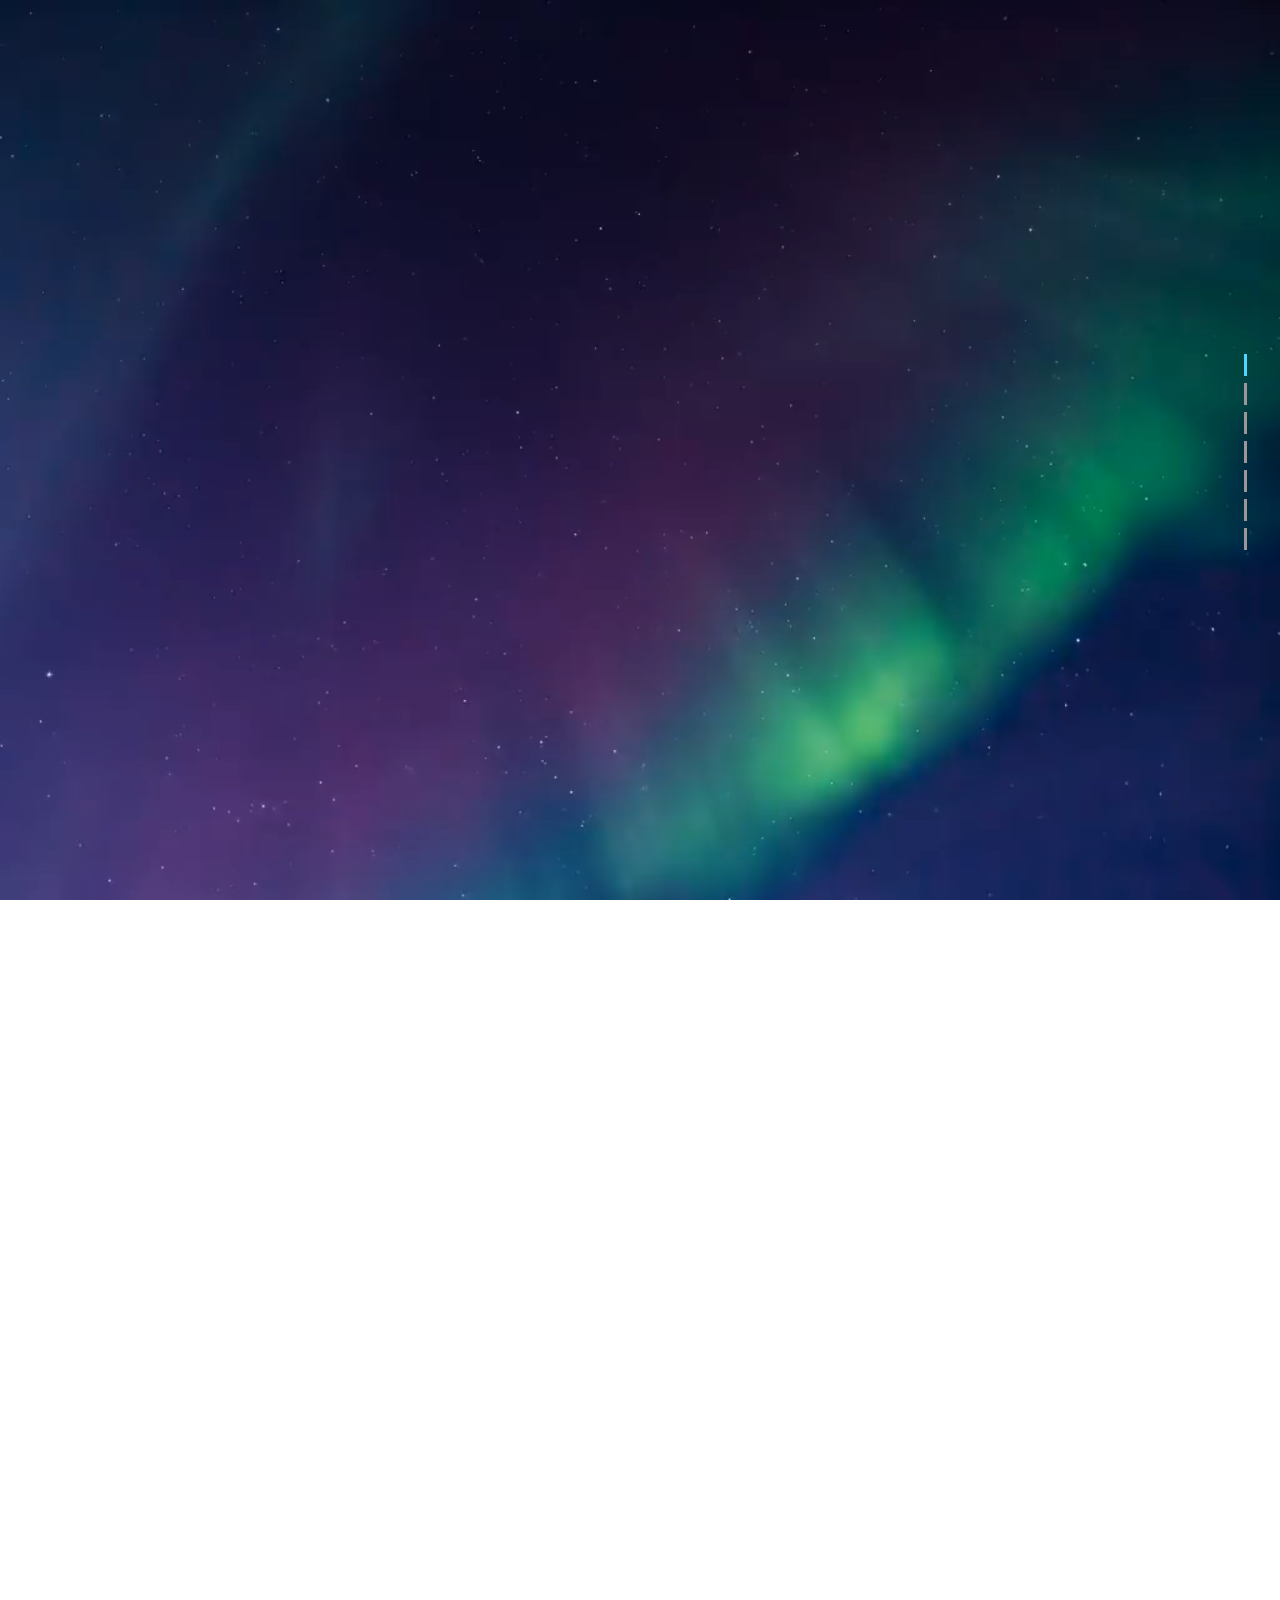
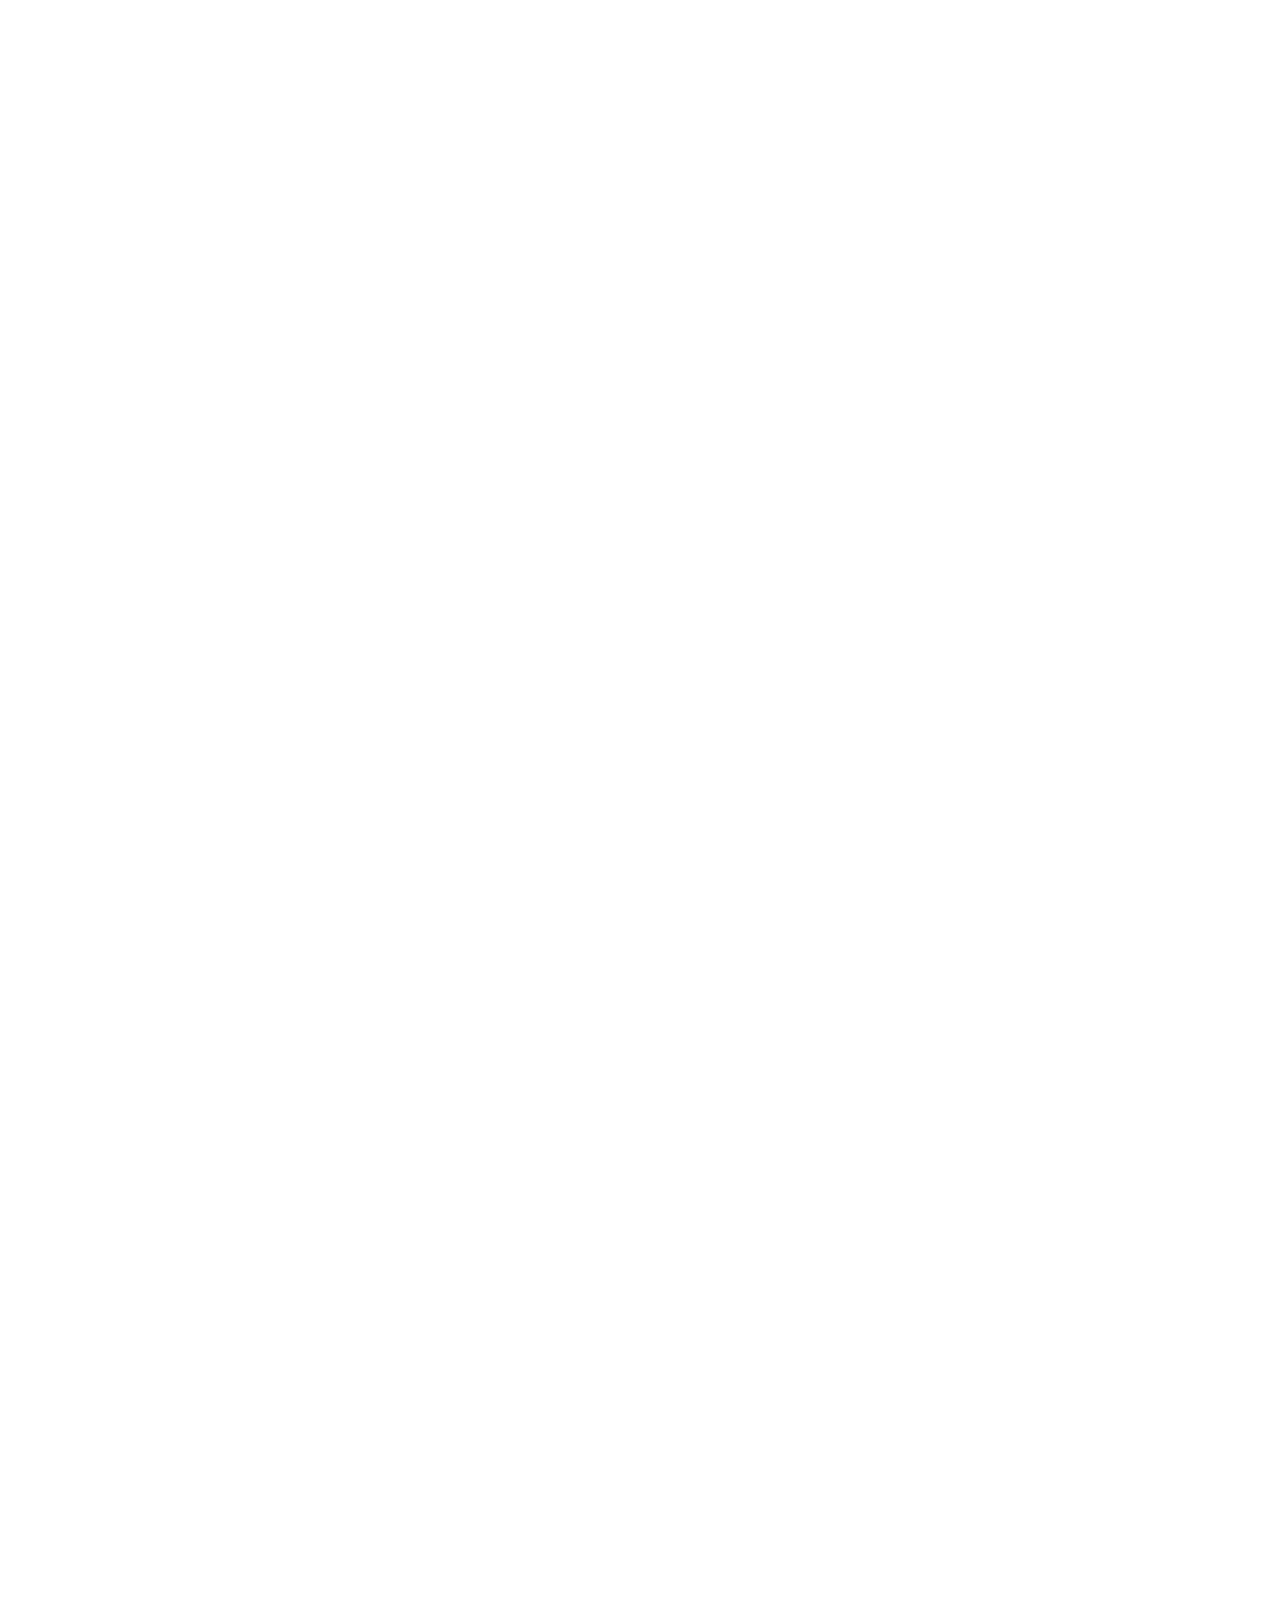
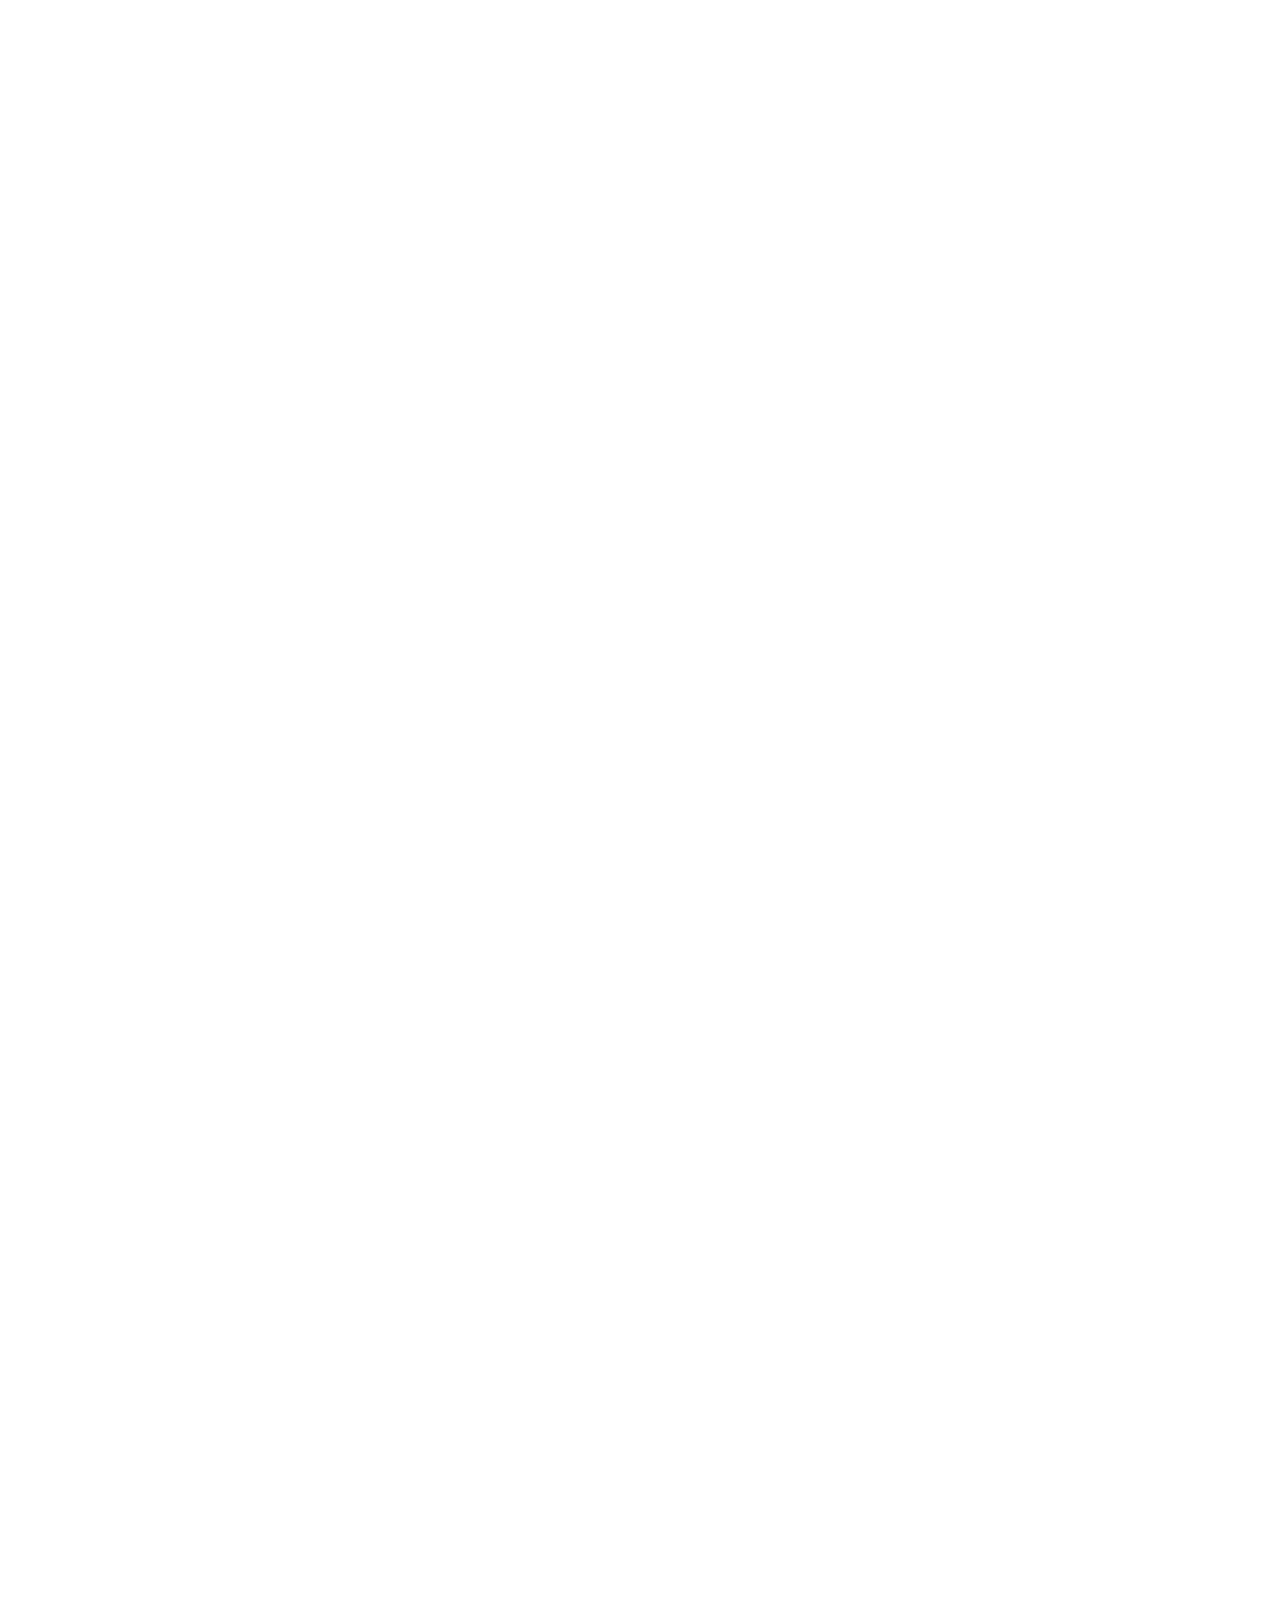
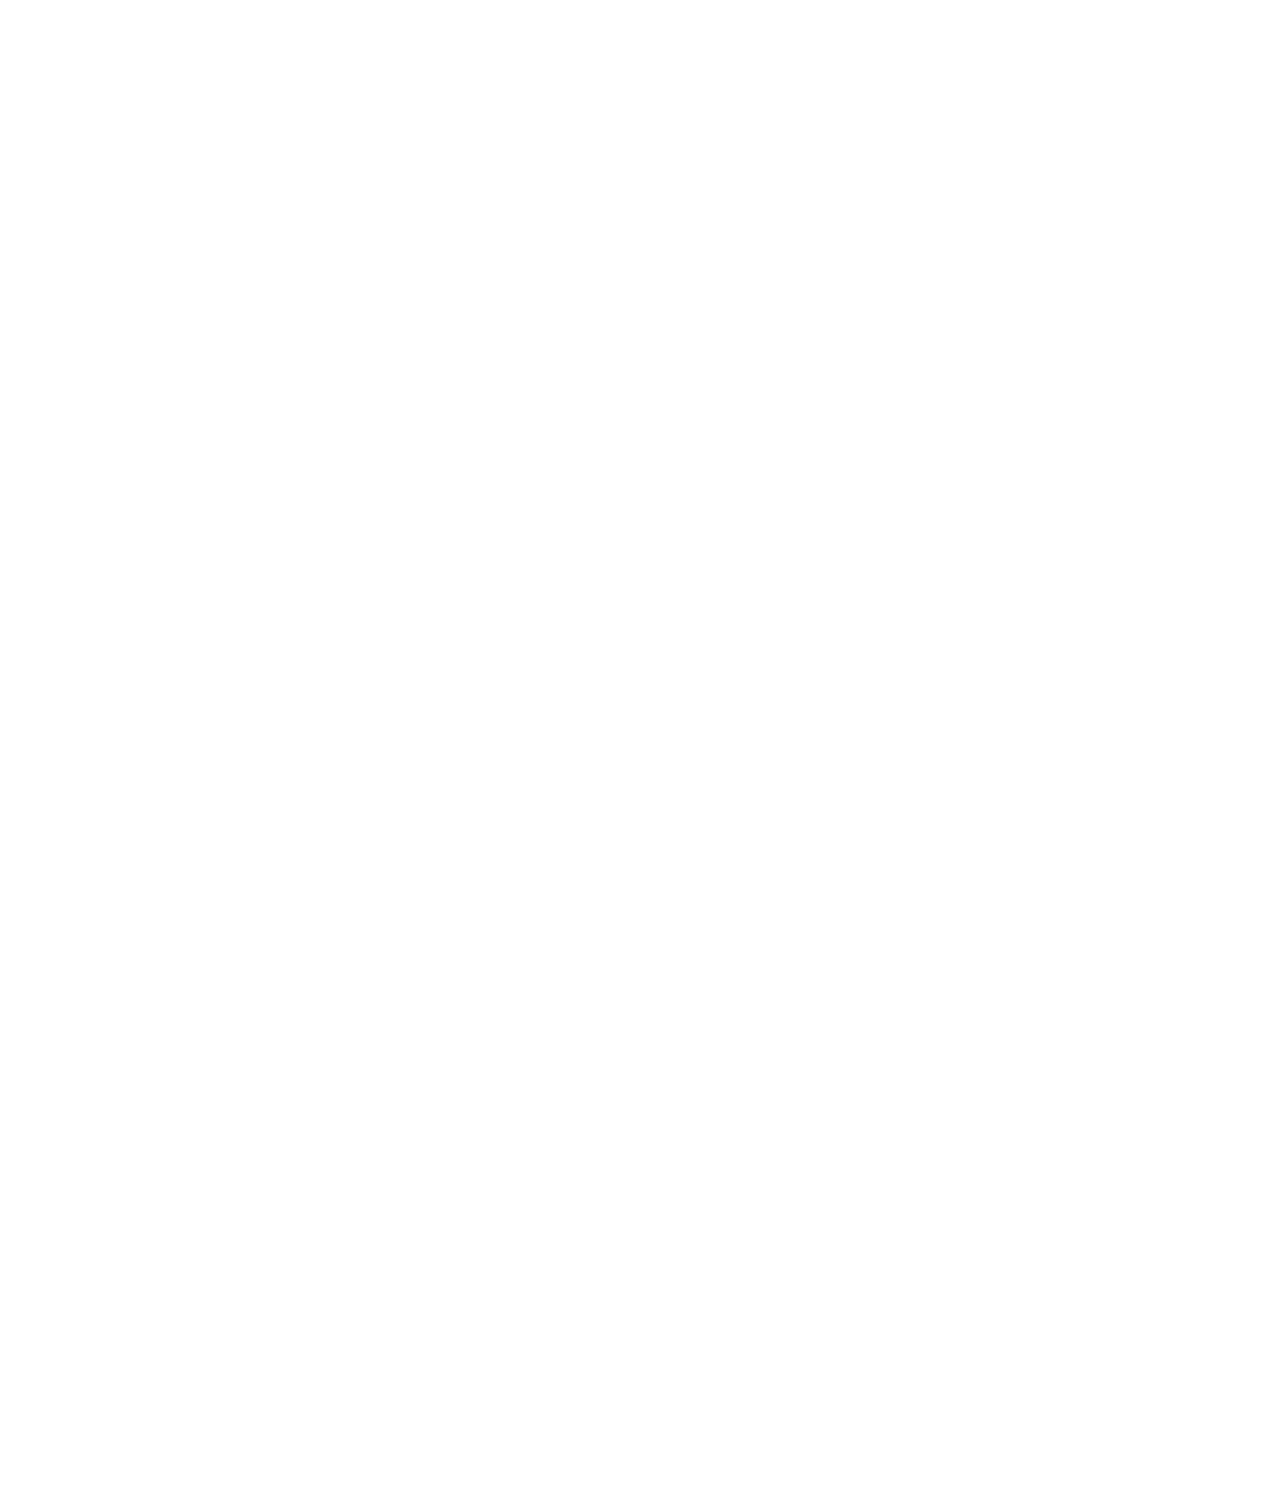
==== index.html @ 4dca937d "Update index.html" ====
<!DOCTYPE html>
<html lang="zh-CN">

<head>
    <meta charset="utf-8">
    <meta name="baidu-site-verification" content="Cx9R8SQyPk" />
    <title>极光私人影院</title>
    <link rel="icon" href="images/favicon.ico" />
    <link rel="stylesheet" href="https://cdn.bootcss.com/bootstrap/3.3.7/css/bootstrap.min.css" integrity="sha384-BVYiiSIFeK1dGmJRAkycuHAHRg32OmUcww7on3RYdg4Va+PmSTsz/K68vbdEjh4u" crossorigin="anonymous">
    <link rel="stylesheet" href="css/jquery.fullPage.css">

    <style>
        /*@font-face {font-family:'myFont'; src: url(font/Fong1.TTF)}  */
        /*#menu { margin: 0; padding: 0; position: fixed; right: 10px; top: 10px; list-style-type: none; z-index: 70;}
#menu li { float: left; margin:  0 10px 0 0; font-size: 14px;}
@media screen and (min-width: 1921px) { 
	#menu li { float: left; margin:  0 10px 0 0; font-size: 2.2em;}
}
#menu a { float: left; padding: 10px 10px;  color: #9C9696; text-decoration: none;}
#menu .active a { color: #fff; }*/
        
        .section {
            text-align: center;
            font-family: "微软雅黑";
            color: #fff;
        }
        /*.section1 { background: url(images/1.jpg);filter:"progid:DXImageTransform.Microsoft.AlphaImageLoader(sizingMethod='scale')";-moz-background-size:100% 100%;background-size:100% 100%; z-index:-1;}*/
        
        .section2 {
            background: url(images/background2.jpg);
            filter: "progid:DXImageTransform.Microsoft.AlphaImageLoader(sizingMethod='scale')";
            -moz-background-size: 100% 100%;
            background-size: 100% 100%;
        }
        
        .section3 {
            background: url(images/background3.jpg);
            filter: "progid:DXImageTransform.Microsoft.AlphaImageLoader(sizingMethod='scale')";
            -moz-background-size: 100% 100%;
            background-size: 100% 100%;
        }
        
        .section4 {
            background: url(images/background4.jpg);
            filter: "progid:DXImageTransform.Microsoft.AlphaImageLoader(sizingMethod='scale')";
            -moz-background-size: 100% 100%;
            background-size: 100% 100%;
        }
        
        .section5 {
            background: url(images/background5.jpg);
            filter: "progid:DXImageTransform.Microsoft.AlphaImageLoader(sizingMethod='scale')";
            -moz-background-size: 100% 100%;
            background-size: 100% 100%;
        }
        
        .section6 {
            background: url(images/background6.jpg);
            filter: "progid:DXImageTransform.Microsoft.AlphaImageLoader(sizingMethod='scale')";
            -moz-background-size: 100% 100%;
            background-size: 100% 100%;
        }
        
        .section7 {
            background: url(images/background7.jpg);
            filter: "progid:DXImageTransform.Microsoft.AlphaImageLoader(sizingMethod='scale')";
            -moz-background-size: 100% 100%;
            background-size: 100% 100%;
            z-index: -2;
        }
        
        .con {
            width: 96%;
            font-size: 14px;
            text-align: left;
            color: #9C9696;
            position: relative;
            top: 5%;
            left: 2%;
        }
        
        * {
            margin: 0px;
            padding: 0px;
        }
        
        video {
            position: fixed;
            right: 0px;
            bottom: 0px;
            min-width: 100%;
            min-height: 100%;
            height: auto;
            width: auto;
            /*加滤镜*/
            /*-webkit-filter: grayscale(100%);*/
            /*filter:grayscale(100%);*/
            z-index: -999;
        }
        
        source {
            min-width: 100%;
            min-height: 100%;
            height: auto;
            width: auto;
        }
        
        .breathe-btn {
            width: 50px;
            height: 50px;
            padding-top: 10px;
            line-height: 15px;
            border: 1px solid #1cfee6;
            border-radius: 100%;
            color: #fff;
            font-size: 10px;
            text-align: center;
            cursor: pointer;
            box-shadow: 0 1px 2px rgba(0, 0, 0, .3);
            overflow: hidden;
            background-image: -webkit-gradient(linear, left top, left bottom, from(#1cfee6), to(#1cfee6));
            -webkit-animation-timing-function: ease-in-out;
            -webkit-animation-name: breathe;
            -webkit-animation-duration: 2700ms;
            -webkit-animation-iteration-count: infinite;
            -webkit-animation-direction: alternate;
        }
        
        @-webkit-keyframes breathe {
            0% {
                opacity: .2;
                box-shadow: 0 1px 2px rgba(255, 255, 255, 0.1);
            }
            100% {
                opacity: 1;
                border: 1px solid rgba(59, 235, 235, 1);
                box-shadow: 0 1px 30px rgba(59, 255, 255, 1);
            }
        }
    </style>
    <link rel="stylesheet" href="css/animate.css">
    <!--<link rel="stylesheet" href="css/Vidage.css" />-->
    <link rel="stylesheet" href="css/carousel.css">
    <link rel="stylesheet" href="css/style.css">

    <script src="js/jquery-1.8.3.min.js"></script>
    <script src="js/jquery.fullPage.min.js"></script>
    <script src="js/carousel.js"></script>
    <script>
        $(function() {
            $('#dowebok').fullpage({
                anchors: ['page1', 'page2', 'page3', 'page4', 'page5', 'page6', 'page7'],
                navigationTooltips: ['首页', '了解极光', '用户体验', '正版版权', '软件研发', '硬件方案', '加入极光'],
                'navigation': true,
                // resize:true,
                // menu: '#menu',
                keyboardScrolling: true,
                afterRender: function() {
                    // $("#loadingDiv").show();
                    // setTimeout('$("#loadingDiv").fadeOut(1000)', 8000);
                    // setTimeout('$("#logoround").fadeIn()', 8000);
                    // setTimeout('$("#summary").fadeIn(1500)', 10000);
                    // setTimeout('$("#BMsummary").fadeIn(1500)', 11000);

                    setTimeout('$("#logoround").fadeIn()', 2000);
                    setTimeout('$("#summary").fadeIn(1500)', 4000);
                    setTimeout('$("#BMsummary").fadeIn(1500)', 4000);
                },
                afterLoad: function(anchorLink, index) {
                    if (index == 1) {
                        $("#menu").show();
                        $("#logoround").fadeIn();
                        setTimeout('$("#summary").fadeIn(1500)', 2000);
                        setTimeout('$("#BMsummary").fadeIn(1500)', 3000);
                    }
                    if (index == 2) {
                        $("#page2logo1").show();
                        $("#page2logo1").addClass('animated fadeInUp');

                        $("#page2text1").show();
                        $("#page2text1").addClass('animated fadeInRight');

                        setTimeout('$("#page2text2").show()', 1000);
                        setTimeout('$("#page2text2").addClass("animated fadeInLeft")', 1000);

                        setTimeout('$("#page2logo2").show()', 1000);
                        setTimeout('$("#page2logo2").addClass("animated fadeInUp")', 1000);
                    }
                    if (index == 3) {
                        show3(1);
                    }
                    if (index == 4) {
                        $("#page4left").show();
                        $("#page4left").addClass('animated fadeInLeft');
                        setTimeout('$("#page4logo").fadeIn(1500);', 1000);
                        setTimeout('$("#page4text").fadeIn(1500);', 1500);
                        setTimeout('$("#page4img").fadeIn(1500);', 2000);
                    }
                    if (index == 5) {
                        $("#page5lefttext").show();
                        $("#page5lefttext").addClass('animated fadeInLeft');
                        $("#page5righttext").show();
                        $("#page5righttext").addClass('animated fadeInRight');
                        setTimeout('$("#page5centertext").fadeIn(1500)', 1000);
                        setTimeout('$("#page5leftimg").show()', 1500);
                        setTimeout('$("#page5leftimg").addClass("animated fadeInLeft")', 1500);
                        setTimeout('$("#page5rightimg").show()', 1500);
                        setTimeout('$("#page5rightimg").addClass("animated fadeInRight")', 1500);
                    }
                    if (index == 6) {
                        $("#left6").show();
                        $("#left6").addClass('animated fadeInLeft');
                        $("#right6").show();
                        $("#right6").addClass('animated fadeInRight');

                    }
                    if (index == 7) {
                        $("#threediv").show();
                    }
                },
                onLeave: function(index, direction) {
                    if (index == '1') {
                        $("#menu").hide();
                        $("#logoround").fadeOut();
                        $("#summary").fadeOut();
                        $("#BMsummary").fadeOut();
                    }
                    if (index == '2') {
                        $("#page2logo1").hide();
                        $("#page2logo2").hide();
                        $("#page2text1").hide();
                        $("#page2text2").hide();
                    }
                    if (index == '3') {
                        $("#imgsm").hide();
                        $("#imgzy").hide();
                        $("#imgff").hide();
                        $("#imglh").hide();
                        $("#light3").hide();
                        $("#tabinfo3").hide();
                    }
                    if (index == '4') {
                        $("#page4left").hide();
                        $("#page4left").addClass('animated fadeInLeft');
                        $("#page4logo").hide();
                        $("#page4text").hide();
                        $("#page4img").hide();
                    }
                    if (index == '5') {
                        $("#page5lefttext").hide();
                        $("#page5righttext").hide();
                        $("#page5centertext").hide();
                        $("#page5leftimg").hide();
                        $("#page5rightimg").hide();
                    }
                    if (index == '6') {
                        $("#left6").hide();
                        $("#right6").hide();
                    }
                    if (index == '7') {
                        $("#threediv").hide();
                    }
                }
            });

            $(window).resize(function() {
                autoScrolling();
            });

            function autoScrolling() {
                var $ww = $(window).width();
                // if($ww < 1024){
                //     $.fn.fullpage.setAutoScrolling(false);
                // } else {
                //     $.fn.fullpage.setAutoScrolling(true);
                // }
                $.fn.fullpage.setAutoScrolling(true);
            }

            autoScrolling();

        });
    </script>
    <script>
        var _hmt = _hmt || [];
        (function() {
            var hm = document.createElement("script");
            hm.src = "https://hm.baidu.com/hm.js?0973ca165877a6265d48c7876013bddd";
            var s = document.getElementsByTagName("script")[0];
            s.parentNode.insertBefore(hm, s);
        })();
    </script>
    <script>
        (function(i, s, o, g, r, a, m) {
            i['GoogleAnalyticsObject'] = r;
            i[r] = i[r] || function() {
                (i[r].q = i[r].q || []).push(arguments)
            }, i[r].l = 1 * new Date();
            a = s.createElement(o),
                m = s.getElementsByTagName(o)[0];
            a.async = 1;
            a.src = g;
            m.parentNode.insertBefore(a, m)
        })(window, document, 'script', 'https://www.google-analytics.com/analytics.js', 'ga');

        ga('create', 'UA-96624934-1', 'auto');
        ga('send', 'pageview');
        ga('set', 'userId', {
            {
                USER_ID
            }
        });
    </script>
    <script>
        var _hmt = _hmt || [];
        (function() {
            var hm = document.createElement("script");
            hm.src = "https://hm.baidu.com/hm.js?a11905ad4ba3c082a84be14fbad328a9";
            var s = document.getElementsByTagName("script")[0];
            s.parentNode.insertBefore(hm, s);
        })();
    </script>
</head>

<body>
    <!--<div class="Vidage">
            <div class="Vidage__image"></div>
            <video id="VidageVideo" class="Vidage__video" preload="metadata" loop autoplay muted>
            <source src="videos/2.webm" type="video/webm">
            <source src="videos/2.mp4" type="video/mp4">
            </video>
			<div class="Vidage__backdrop"></div>
        </div>-->
    <video autoplay="autoplay" loop="loop">
		<source src="videos/2.webm" type="video/webm">  
    <source  src="videos/2.mp4" type="video/mp4" >;  
</video>

    <div id="loadingDiv" style="width: 100%;height: 100%;position: absolute;z-index: 500;background-color: black;" hidden="true">
        <div class="load"><img alt="" src="images/1.gif"></div>
    </div>


    <div id="threediv" class="row p7-w9" align="center" hidden="true">
        <div class="col-md-5">
            <div class="p7-w2" id="click1">
                <div class="correct1">
                    <div class="p7-w3" id="back1" hidden="true"></div>
                    <div id="roundshow1" class="p7-w4">
                        <div class="p7-fn1"><img alt="" src="images/team1.png" style="width:40%; "></div>
                        <div class="p7-fn2 font3">加入极光团队</div>
                        <div style="height: 320px;width: 100%;">
                            <div class="p7-w5 font2">如果你也志愿投身改善中国电影市场的浪潮，如果你也“身负绝技”为一个极速蹿升的品牌添砖加瓦，那么你就是我们在静静等待的下一个Mr./Ms. Right!</div>
                            <div class="p7-w6 font2">了解详情</div>
                        </div>
                    </div>
                </div>
                <div class="opposite">
                    <div id="roundback1" class="p7-w7">
                        <div class="p7-fn1"><img alt="" src="images/team1.png" style="width:40%; "></div>
                        <div class="p7-fn2 font3">加入极光团队</div>
                        <div class="p7-w8">
                            <div class="font2" style="width: 50%;line-height: 50px;">请把你的简历和想对极光说的话发送至</div>
                            <div class="font2">hr@jiguangcinema.com</div>
                        </div>
                    </div>
                </div>
            </div>
        </div>
        <div class="col-md-5">
            <div class="p7-w2" id="click2">
                <div class="correct1">
                    <div id="back2" class="p7-w3" hidden="true"></div>
                    <div id="roundshow2" class="p7-w4">
                        <div class="p7-fn1"><img alt="" src="images/team2.png" style="width:40%; "></div>
                        <div class="p7-fn2 font3">加盟极光</div>
                        <div style="height: 320px;">
                            <div class="p7-w5 font2">他有个梦想能开家电影院？他有个梦想能赚大钱？他有个梦想能成为一个行业的改革派？！他们都选择加盟极光来完成梦想，你呢？</div>
                            <div class="p7-w6 font2">了解详情</div>
                        </div>
                    </div>
                </div>
                <div class="opposite">
                    <div id="roundback2" class="p7-w7">
                        <div class="p7-fn1"><img alt="" src="images/team2.png" style="width:40%; "></div>
                        <div class="p7-fn2 font3">加盟极光</div>
                        <div class="p7-w8">
                            <img alt="" src="images/MK2.png" width="169px" height="169px">
                            <div class="font2">已有256人关注极光加盟</div>
                        </div>
                    </div>
                </div>
            </div>
        </div>
        <!--<div class="col-xs-4">
            <div class="p7-w2" id="click3">
                <div class="correct1">
                    <div id="back3" class="p7-w3" hidden="true"></div>
                    <div id="roundshow3" class="p7-w4">
                        <div class="p7-fn1"><img alt="" src="images/team3.png" style="width:40%; "></div>
                        <div class="p7-fn2 font3">众筹开店</div>
                        <div style="height: 320px;">
                            <div class="p7-w5 font2">众人拾柴火焰高，一个好汉三个帮。因为你的投入，极光又将在一个新的城市绽放光芒！猜猜看，你会是第几个加入极光众筹计划的领路人？</div>
                            <div class="p7-w6 font2">了解详情</div>
                        </div>
                    </div>
                </div>
                <div class="opposite">
                    <div id="roundback3" class="p7-w7">
                        <div class="p7-fn1"><img alt="" src="images/team3.png" style="width:40%; "></div>
                        <div class="p7-fn2 font3">众筹开店</div>
                        <div class="p7-w8">
                            <img alt="" src="images/code.jpg">
                            <div class="font2" style="margin-top: 50px;">已有256人加入众筹计划</div>
                        </div>
                    </div>
                </div>
            </div>
        </div>-->

    </div>





    <!--<ul id="menu">
	<li data-menuanchor="page1" class="active"><a href="#page1">首页</a></li>
	<li data-menuanchor="page2"><a href="#page2">了解极光</a></li>
	<li data-menuanchor="page3"><a href="#page3">用户体验</a></li>
	<li data-menuanchor="page4"><a href="#page4">正版版权</a></li>
	<li data-menuanchor="page5"><a href="#page5">软件研发</a></li>
	<li data-menuanchor="page6"><a href="#page6">硬件方案</a></li>
	<li data-menuanchor="page7"><a href="#page7">加入极光</a></li>
</ul>-->

    <div id="dowebok">

        <div class="section section1">

            <div class="w1">
                <img id="summary" class="img-with1 dp" src="images/p1-1.png">
            </div>
            <div class="p1-w1" id="logoround">
                <div class="correct">
                    <img class="test2" id="logo" src="images/P1logo.png">
                </div>
                <div class="opposite">
                    <img class="test" id="bestmovie" src="images/bestmovie.png">
                </div>
            </div>
            <div class="w2" align="left" id="BMsummary" style="display: none;">
                <img src="images/2.gif"> <span class="sp1">东方明珠集团百视通数字电影有限公司</span>
                <img src="images/2.gif"> <span class="sp1">上海莹案信息科技有限公司</span> 
            </div>

        </div>

        <div class="section section2">
            <h1 class="tm font1 w3">了解极光</h1>
            <div class="row w4">
                <div class="col-xs-3" id="page2logo1" hidden="true">
                <!--<div><img alt="" src="images/dfmzlog2.png"></div>-->
                <!--<div class="mp"><img alt="" src="images/smg2.png"></div>-->
                </div>
                <div class="col-xs-9 p2-l" align="left" id="page2text1" hidden="true">
                    <div class="font3 w6"></div>
                    <p class="font2"></p>
                    <p class="font2">以强大的媒体业务为根基，以互联网电视业务为切入点，全力构筑“内容、平台与渠道、服务”在内的媒体生态系统、商业模式和体质架构，实现受众向用户的转变及流量变现，打造最具市场价值和传播力、公信力、影响力的新型互联网媒体集团 。</p>
                </div>
            </div>
            <div class="row w5">
                <div class="col-xs-9 p2-r" align="left" id="page2text2" hidden="true">
                    <!--<div class="font3 w6">极光私人影院</div>-->
                    <!--<p class="font2">百视通数字电影院线有限公司是东方明珠新媒体股份有限公司下属全资子公司，SMG成员机构。百视通数字电影院线被广电总局授予《电影发行许可证（专）》，为现在国内唯一符合点播影院规范的发行方。</p>
                    <p class="font2">2016年正式创建极光品牌，由一支互联网思维的年轻团队自主独立运营，以百视通新媒体股份有限公司的海量版权库以及国家数字电影节目中心的节目片库作为内容支撑，以互联网思维的品牌模式，完善健全的营销与运营体系服务于极光的所有合作方，致力于打造一支“统一品牌、统一管理、统一经营”的现代化管理模式的数字电影院线。</p>-->
                    
                    <div class="font3 w6">极光点播影院</div>
                    <p class="font2">上海萤案信息科技有限公司拥有一支互联网思维的年轻团队，自主独立运营极光点播影院品牌，以互联网思维的品牌模式，完善健全的营销与运营体系服务于极光的所有合作方，致力于打造一支“统一品牌、统一管理、统一经营”的现代化管理模式的数字电影院线。</p>
                    <!--<p class="font2"></p>-->
                </div>
                <div class="col-xs-3" id="page2logo2" hidden="true">
                    <div><img alt="" src="images/best2.png" style="width: 100%;"></div>
                    <div class="mp"><img alt="" src="images/P2logo.png"></div>
                </div>

                <!--<div class="col-xs-3" id="page2logo1" hidden="true">
                    <div class="mp"><img alt="" src="images/jiguang2.png"></div>
                </div>
                <div class="col-xs-9 p2-l" align="left" id="page2text1" hidden="true">
                    <div class="font3 w6">极光私人影院</div>
                    <p class="font2">极光私人影院率属于上海萤案信息科技有限公司，我们的两位创始人作为复旦校友， 一位80后资深产品经理人、一位90后互联网创业者，因为热爱电影，且看好中国电影产业的未来发展而共同创业， 他们自2011年以来就在点播系统、播放设备、观影工程条件、用户体验等多方位探索电影视听娱乐新体验， 可以说目前全国40%私人影院播放系统都出自或模仿自他们之手，通过不断的体系完善和对市场的深入了解， 终于在2016打造出了极光私人影院这一全国性品牌，并立即获得了上海文广集团旗下的百视通鼎力支持，成为我们的长期战略合作伙伴。
                    </p>
                    <p class="font2">上海萤案信息科技有限公司于2016年正式创建极光品牌，由一支互联网思维的年轻团队自主独立运营，以互联网思维的品牌模式，完善健全的营销与运营体系服务于极光的所有合作方，致力于打造一支“统一品牌、统一管理、统一经营”的现代化管理模式的数字电影院线。 </p>
                </div>-->
            </div>
            <div class="down">
                <img src="images/down-arrow.png" alt="" onclick="$.fn.fullpage.moveSectionDown();">
            </div>
        </div>

        <div class="section section3">
            <div class="p3-con-w">


                <div class="p3-w1" onmousemove="show3(1)" onmouseout="hide3(1)">
                    <span class="p3-fn1 font1" id="tab3">用户真实好评</span>
                    <img class="p3-img-w3" id="light3" alt="" src="images/light.png" hidden="true">
                </div>





                <div class="p3-w2" onmousemove="show3(2)" onmouseout="hide3(2)">
                    <span class="p3-fn1 font1" id="tab2">店内视觉效果</span>
                    <img class="p3-img-w2" id="light2" alt="" src="images/light.png" hidden="true">
                </div>


                <div class="p3-w3">
                    <span class="p3-fn1 font1" id="tab1" onmousemove="show3(3)" onmouseout="hide3(3)">极光独家体验</span>
                    <img class="p3-img-w1" id="light1" alt="" src="images/light.png">
                </div>






            </div>
            <div class="p3-w4" id="allinfo">
                <div class="p3-p20" id="tabinfo1">
                    <div class="p3-w5"><img id="imgsm" style="display: none;" src="images/sm.png"></div>
                    <div class="p3-w5"><img id="imgzy" style="display: none;" src="images/zy.png"></div>
                    <div class="p3-w5"><img id="imgff" style="display: none;" src="images/ff.png"></div>
                    <div class="p3-w5"><img id="imglh" style="display: none;" src="images/lh.png"></div>
                </div>
                <div id="tabinfo2" align="center" hidden="true">
                    <div class="pictureSlider poster-main" data-setting='{"width":1000,"height":400,"posterWidth":600,"posterHeight":400,"scale":0.8,"autoPlay":false,"delay":2000,"speed":500}'>
                        <div class="poster-btn poster-prev-btn"></div>
                        <ul class="poster-list">
                            <li class="poster-item" style="list-style: none;">
                                <a href="#"><img src="images/room1.png" width="100%" height="100%"></a>
                            </li>
                            <li class="poster-item" style="list-style: none;">
                                <a href="#"><img src="images/room2.png" width="100%" height="100%"></a>
                            </li>
                            <li class="poster-item" style="list-style: none;">
                                <a href="#"><img src="images/room3.png" width="100%" height="100%"></a>
                            </li>
                            <li class="poster-item" style="list-style: none;">
                                <a href="#"><img src="images/room4.png" width="100%" height="100%"></a>
                            </li>
                            <li class="poster-item" style="list-style: none;">
                                <a href="#"><img src="images/room5.png" width="100%" height="100%"></a>
                            </li>
                        </ul>
                        <div class="poster-btn poster-next-btn"></div>
                    </div>
                </div>
                <div class="p3-w6" id="tabinfo3" hidden="true">
                    <div class="p3-w7" id="tabinfo3text" align="left" hidden="true">
                        <div class="p3-fn2 font3">唯有用心，才能动心。</div>
                        <div class="p3-fn3 font2">极光自开业至今保持全门店大众点评五星级好评，用户的真实反馈是对极光用户体验的最直接证明。 极光帮助你更快、更好地找到用户，理解用户。并通过匠心独运的运营与VI设计打造点播院线最体贴的体验与最复古摩登的视觉效果。从此，我们让用户知道，观影不再只有冰冷的放映机和荧幕，还有极光用设计，用服务体贴你更多元的需求。
                        </div>
                    </div>
                    <div class="p3-w8" id="tabinfo3img" align="left" hidden="true">
                        <div class="p3-img-w4"><img alt="" src="images/screen.png"></div>
                    </div>
                </div>
            </div>
            <div class="down">
                <img src="images/down-arrow.png" alt="" onclick="$.fn.fullpage.moveSectionDown();">
            </div>
        </div>

        <div class="section section4">
            <div class="p4-w1 font5 tm">
                <h1 style="letter-spacing: 10px;">资质<span style="font-size:0.5em;">与</span>版权</h1>
            </div>
            <div class="p4-w2" id="page4left" hidden="true" style="background:url(images/p4-bg.png);">
                <div class="p4-rw1">
                    <img alt="" src="images/left1.jpg">
                </div>
                <div class="p4-rw2">
                    <img alt="" src="images/left2.jpg">
                </div>
                <div class="p4-rw2">
                    <img alt="" src="images/left3.jpg">
                </div>
                <div class="p4-rw2">
                    <img alt="" src="images/left4.jpg">
                </div>
            </div>
            <div class="p4-w3" id="page4logo" hidden="true">
                <img alt="" src="images/dfmz.png">
            </div>
            <div class="p4-w4 font2" id="page4text" hidden="true">
                <p style="text-align: left;">依靠母公司东方明珠的完整内容产业链的布局，极光私人影院除了海量电影片源，还将提供最新影视剧，演唱会直播，体育赛事直播等一系列内容资源，每年集团的内容采购量及版权储备量都远超所有互联网视频网站。</p>
                <p style="text-align: left;">更为重要的是，百视通数字电影院线拥有广电总局授予的《电影发行许可证（专）》，与互联网视频网站仅拥有线上版权不同，是线下点播影院唯一合法合规的版权来源。</p>
                <p style="text-align: left;">2018年，百视通现有的第八天2K数字影片业务将试点推广至极光私人影院，开启私人影院可以播放院线同步片的新时代。</p>
            </div>
            <div class="p4-w5" id="page4img" hidden="true">
                <img src="images/p4-cn.png" alt="">
            </div>
            <div class="down">
                <img src="images/down-arrow.png" alt="" onclick="$.fn.fullpage.moveSectionDown();">
            </div>
        </div>

        <div class="section section5">
            <div class="font1 p5-w1" id="page5lefttext" hidden="true">人性化选片软件</div>
            <div class="font1 tm p5-w2" id="page5righttext" hidden="true" onclick="changePic(1)" style="cursor: pointer;">专业后端ERP系统</div>
            <div class="p5-w3" id="page5centertext" hidden="true">
                <p id="ren1" class="p5-fn1 font2">无论是通过首页展示、分类标签还是片名搜索，极光的用户界面都可以用人性化的方式了解用户所想，把最值得看的内容无障碍得自动呈现在用户面前。无论你需要回顾热门佳片，还是希望打捞独属于自己审美趣味的沧海遗珠，极光选片系统都能满足你的需求。</p>
                <p id="ren2" class="p5-fn1 font2">同时，餐饮点单以及呼叫服务这些高频用户需求也可以在选片系统上得到满足，避免多硬件操作影响用户体验，一站式解决用户的所有需求。</p>
                <p id="erp1" class="p5-fn1 font2" hidden="true">极光独家打造点播院线第一款专业ERP系统，集预约管理，影厅管理，移动支付，会员卡系统，影片库管理，耗材采购，人员排班，所有运营环境都可依靠极光ERP专业高效得完成。</p>
                <p id="erp2" class="p5-fn1 font2" hidden="true">更重要的是极光ERP可以帮助更好记录每个用户的观影行为，无论你是需要回溯观影历史，还是希望找到更能吸引用户前来消费的营运方案，极光ERP管理系统比用户更懂自己。</p>
            </div>
            <div class="p5-w4">
                <div class="p5-w5" id="page5leftimg" hidden="true"><img src="images/ipad2.png" alt=""></div>
                <div class="p5-w6" id="page5rightimg" hidden="true" onclick="changePic(1)" style="cursor: pointer;"><img src="images/notebook1.png" alt=""></div>
            </div>
            <div class="down">
                <img src="images/down-arrow.png" alt="" onclick="$.fn.fullpage.moveSectionDown();">
            </div>
        </div>

        <div class="section section6">
            <div class="p6-w1 font1" id="left6" hidden="true">系统整体</div>
            <div class="p6-w2 font4" id="right6" hidden="true">解决方案</div>
            <div class="p6-img-1"><img src="images/p6-1.png" alt=""></div>
            <!--<img class="p6-w3" id="ljxq1" alt="" src="images/ljxq.png" onmousemove="showXQ(1)">-->
            <div class="breathe-btn p6-w3">了解<br />详情</div>
            <div class="p6-w4" id="xq1" hidden="true">
                <div class="p6-w5 font3">HDM系列电影放映机</div>
                <div class="p6-w6 "><img src="images/tanchu1.png"></div>
                <p class="con">• 市场在售产品中唯一符合广电总 局点播影院加解密技术标准</p>
                <p class="con">• 不基于安卓系统，封闭架构后续可支持同步片放映</p>
                <p class="con">• 纯数字高质量音视频输出支持数字直播内容</p>
            </div>
            <div class="p6-w7 breathe-btn">了解<br />详情</div>
            <!--<img class="p6-w7" id="ljxq2" alt="" src="images/ljxq.png"  onmousemove="showXQ(2)">-->
            <div class="p6-w8" id="xq2" hidden="true">
                <div class="p6-w5 font3">百事通A105系列就地电影管理服务器</div>
                <div class="p6-w9"><img src="images/tanchu.png"></div>
                <p class="con">• 40T超大容量储存空间</p>
                <p class="con">• 24*365无间断安全运行</p>
                <p class="con">• 最多支持40间观影厅同时播放</p>
                <p class="con">• 配置热拔插冗余电源及风扇</p>
                <p class="con">• 集成四端口前兆以太网卡</p>
            </div>
            <div class="down1">
                <img src="images/down-arrow1.png" alt="" onclick="$.fn.fullpage.moveSectionDown();">
            </div>
        </div>

        <div class="section section7">
            <h1 class="p7-w1 font1">加入极光</h1>
            <div style="position: absolute;right: 5%; bottom:15%;font-size: 20px;">合作热线： 400-677-7267</div>
            <hr class="p7-lan" />
            <div class="p7-lan2 font2" align="left">合作伙伴
                <img alt="" src="images/BestMovie1.png" style="height: 50%;margin-left: 1%;">
                <img alt="" src="images/bottomlogo1.png" style="height: 50%;margin-left: 1%;">
                <img alt="" src="images/bottomlogo2.png" style="height: 50%;margin-left: 1%;">
                <img alt="" src="images/bottomlogo3.png" style="height: 50%;margin-left: 1%;">
                <img alt="" src="images/bottomlogo4.png" style="height: 50%;margin-left: 1%;">
                <img alt="" src="images/bottomlogo5.png" style="height: 50%;margin-left: 1%;">
                <img alt="" src="images/bottomlogo6.png" style="height: 50%;margin-left: 1%;">
                <div class="p7-beian">沪ICP备17010355号-1</div>
                <div style="position: absolute;right: 7%;bottom: 220%;">上海总部</div>
                <div style="position: absolute;right: 4%;bottom: 169%;">电话：021-60523700</div>
                <div style="position: absolute;right: 0%;bottom: 125%;">地址:上海市徐汇区天钥桥路580号星游城6楼 </div>
            </div>
            <div style="position: absolute;right: 1%; bottom:2%;">
                <img src="images/up.png" alt="" onclick="$.fn.fullpage.moveTo(1);">
            </div>
        </div>
    </div>


    <script>
        $(document).ready(function() {
            Carousel.init($(".pictureSlider"));
        });


        function changePic(num) {
            if (num == 1) {
                $("#page5leftimg").addClass('animated fadeOutLeft');
                $("#page5rightimg").addClass('animated fadeOutRight');
                $("#page5lefttext").addClass('animated fadeOutLeft');
                $("#page5righttext").addClass('animated fadeOutRight');
                $("#page5rightimg").attr("onclick", "");
                $("#page5righttext").attr("onclick", "");

                setTimeout('$("#page5leftimg").removeClass()', 2000);
                setTimeout('$("#page5rightimg").removeClass()', 2000);
                setTimeout('$("#page5lefttext").removeClass()', 2000);
                setTimeout('$("#page5righttext").removeClass()', 2000);

                setTimeout('$("#page5leftimg").hide()', 2000);
                setTimeout('$("#page5rightimg").hide()', 2000);
                setTimeout('$("#page5lefttext").hide()', 2000);
                setTimeout('$("#page5righttext").hide()', 2000);

                setTimeout('$("#page5leftimg").addClass("p5-w5")', 2000);
                setTimeout('$("#page5leftimg").css("z-index","1")', 2000);

                setTimeout('$("#page5rightimg").addClass("p5-w6")', 2000);
                setTimeout('$("#page5rightimg").css("z-index","2")', 2000);

                setTimeout('$("#page5lefttext").addClass("font1 tm p5-w1")', 2000);
                setTimeout('$("#page5lefttext").css("z-index","1")', 2000);

                setTimeout('$("#page5righttext").addClass("font1 p5-w2")', 2000);
                setTimeout('$("#page5righttext").css("z-index","2")', 2000);


                setTimeout('$("#page5leftimg").addClass("animated fadeInLeft")', 2000);
                setTimeout('$("#page5rightimg").addClass("animated fadeInRight")', 2000);
                setTimeout('$("#page5lefttext").addClass("animated fadeInLeft")', 2000);
                setTimeout('$("#page5righttext").addClass("animated fadeInRight")', 2000);

                setTimeout('$("#page5leftimg").show()', 2000);
                setTimeout('$("#page5rightimg").show()', 2000);
                setTimeout('$("#page5lefttext").show()', 2000);
                setTimeout('$("#page5righttext").show()', 2000);

                $("#page5leftimg").attr("onclick", "changePic(2)");
                $("#page5rightimg").css("cursor", "");
                $("#page5leftimg").css("cursor", "pointer");
                $("#page5righttext").attr("onclick", "changePic(2)");
                $("#page5lefttext").css("cursor", "");
                $("#page5righttext").css("cursor", "pointer");
                $("#ren1").hide();
                $("#ren2").hide();
                $("#erp1").show();
                $("#erp2").show();
            } else {

                $("#page5leftimg").addClass('animated fadeOutLeft');
                $("#page5rightimg").addClass('animated fadeOutRight');
                $("#page5lefttext").addClass('animated fadeOutLeft');
                $("#page5righttext").addClass('animated fadeOutRight');

                $("#page5leftimg").attr("onclick", "");
                $("#page5lefttext").attr("onclick", "");

                setTimeout('$("#page5leftimg").removeClass()', 2000);
                setTimeout('$("#page5rightimg").removeClass()', 2000);
                setTimeout('$("#page5lefttext").removeClass()', 2000);
                setTimeout('$("#page5righttext").removeClass()', 2000);

                setTimeout('$("#page5leftimg").hide()', 2000);
                setTimeout('$("#page5rightimg").hide()', 2000);
                setTimeout('$("#page5lefttext").hide()', 2000);
                setTimeout('$("#page5righttext").hide()', 2000);

                setTimeout('$("#page5leftimg").addClass("p5-w5")', 2000);
                setTimeout('$("#page5leftimg").css("z-index","2")', 2000);
                setTimeout('$("#page5rightimg").addClass("p5-w6")', 2000);
                setTimeout('$("#page5rightimg").css("z-index","1")', 2000);
                setTimeout('$("#page5lefttext").addClass("font1 p5-w1")', 2000);
                setTimeout('$("#page5lefttext").css("z-index","2")', 2000);
                setTimeout('$("#page5righttext").addClass("font1 tm p5-w2")', 2000);
                setTimeout('$("#page5righttext").css("z-index","1")', 2000);

                setTimeout('$("#page5leftimg").addClass("animated fadeInLeft")', 2000);
                setTimeout('$("#page5rightimg").addClass("animated fadeInRight")', 2000);
                setTimeout('$("#page5lefttext").addClass("animated fadeInLeft")', 2000);
                setTimeout('$("#page5righttext").addClass("animated fadeInRight")', 2000);


                setTimeout('$("#page5leftimg").show()', 2000);
                setTimeout('$("#page5rightimg").show()', 2000);
                setTimeout('$("#page5lefttext").show()', 2000);
                setTimeout('$("#page5righttext").show()', 2000);

                $("#page5rightimg").attr("onclick", "changePic(1)");
                $("#page5leftimg").css("cursor", "");
                $("#page5rightimg").css("cursor", "pointer");
                $("#page5righttext").attr("onclick", "changePic(1)");

                $("#page5lefttext").css("cursor", "");
                $("#page5righttext").css("cursor", "pointer");
                $("#ren1").show();
                $("#ren2").show();
                $("#erp1").hide();
                $("#erp2").hide();
            }
        }


        $("#click1").click(function() {
            if ($("#back1").css("display") == "none") {
                $("#back1").show();
                $("#roundshow1").removeClass();
                $("#roundshow1").addClass("test");
                $("#roundback1").removeClass();
                $("#roundback1").addClass("test2");
                $("#roundback1").css("opacity", "1");
            } else {
                $("#back1").hide();
                $("#roundshow1").removeClass();
                $("#roundshow1").addClass("test2");
                $("#roundback1").removeClass();
                $("#roundback1").addClass("test");
            }
        });

        $("#click2").click(function() {
            if ($("#back2").css("display") == "none") {
                $("#back2").show();
                $("#roundshow2").removeClass();
                $("#roundshow2").addClass("test");
                $("#roundback2").removeClass();
                $("#roundback2").addClass("test2");
                $("#roundback2").css("opacity", "1");
            } else {
                $("#back2").hide();
                $("#roundshow2").removeClass();
                $("#roundshow2").addClass("test2");
                $("#roundback2").removeClass();
                $("#roundback2").addClass("test");
            }
        });

        $("#click3").click(function() {
            if ($("#back3").css("display") == "none") {
                $("#back3").show();
                $("#roundshow3").removeClass();
                $("#roundshow3").addClass("test");
                $("#roundback3").removeClass();
                $("#roundback3").addClass("test2");
                $("#roundback3").css("opacity", "1");
            } else {
                $("#back3").hide();
                $("#roundshow3").removeClass();
                $("#roundshow3").addClass("test2");
                $("#roundback3").removeClass();
                $("#roundback3").addClass("test");
            }
        });

        // function show(num) {
        // 	$("#back" + num).show();
        // 	$("#roundshow" + num).removeClass();
        // 	$("#roundshow" + num).addClass("test");
        // 	$("#roundback" + num).removeClass();
        // 	$("#roundback" + num).addClass("test2");
        // 	$("#roundback" + num).css("opacity", "1");
        // }

        // function hide(num) {
        // 	$("#back" + num).hide();
        // 	$("#roundshow" + num).removeClass();
        // 	$("#roundshow" + num).addClass("test2");
        // 	$("#roundback" + num).removeClass();
        // 	$("#roundback" + num).addClass("test");

        // }

        // function showXQ(num) {

        // 	// $("#ljxq"+num).hide();
        // 	$("#xq" + num).show();
        // 	$("#xq" + num).addClass('animated fadeIn');
        // }

        // function hideXQ(num) {
        // 	$("#xq" + num).hide();
        // 	// $("#ljxq"+num).show();
        // 	// $("#xq"+num).addClass('animated fadeIn');
        // }

        $(".p6-w3").click(function() {
            if ($("#xq1").css("display") == "none") {
                $("#xq2").hide();
                $("#xq1").show();
                $("#xq1").addClass('animated fadeIn');
            } else {
                $("#xq1").hide();
            }
        });

        $(".p6-w7").click(function() {
            if ($("#xq2").css("display") == "none") {
                $("#xq1").hide();
                $("#xq2").show();
                $("#xq2").addClass('animated fadeIn');
            } else {
                $("#xq2").hide();
            }
        });




        // function showinfo(num){
        // 	$("#leftinfo"+num).show();
        // }

        // function hideinfo(num){
        // 	$("#leftinfo"+num).hide();
        // }

        function show3(num) {
            if (num == 3) {
                $("#light1").show();
                $("#tabinfo1").show();
                $("#imgsm").fadeIn(1000);
                $("#imgzy").fadeIn(2000);
                $("#imgff").fadeIn(3000);
                $("#imglh").fadeIn(4000);
                $("#light2").hide();
                $("#tabinfo2").hide();
                $("#light3").hide();
                $("#tabinfo3").hide();
            } else if (num == 2) {
                $("#imgsm").hide();
                $("#imgzy").hide();
                $("#imgff").hide();
                $("#imglh").hide();
                $("#tabinfo3text").hide();
                $("#tabinfo3img").hide();
                $("#light2").show();
                $("#tabinfo2").show();
                $("#light1").hide();
                $("#tabinfo1").hide();
                $("#light3").hide();
                $("#tabinfo3").hide();
            } else if (num == 1) {
                $("#imgsm").hide();
                $("#imgzy").hide();
                $("#imgff").hide();
                $("#imglh").hide();
                $("#light3").show();
                $("#tabinfo3").show();
                $("#tabinfo3text").show();
                $("#tabinfo3text").addClass('animated fadeInLeft');
                $("#tabinfo3img").show();
                $("#tabinfo3img").addClass('animated fadeInUp');
                $("#light1").hide();
                $("#tabinfo1").hide();
                $("#light2").hide();
                $("#tabinfo2").hide();
            }

        }
    </script>
    <script src="https://s19.cnzz.com/z_stat.php?id=1263405491&web_id=1263405491" language="JavaScript"></script>
</body>

</html>
---- css/Vidage.css ----
/*!
 * @title:          Vidage
 * @description:    Your solution to full-screen background video & image combined.
 * @version:        0.1.0
 * @author:         dvL-den
 * @url:            http://dvL-den.net
 * @license:        MIT License
 */.Vidage__backdrop,.Vidage__image{position:absolute;top:0;right:0;bottom:0;left:0}.Vidage--allow .Vidage__video{display:block}.Vidage--allow .Vidage__image{display:none}.Vidage{position:fixed;top:0;right:0;bottom:0;left:0;z-index:-1}.Vidage,.Vidage__video{min-width:100%;min-height:100%}.Vidage__video{position:absolute;top:50%;left:50%;width:auto;height:auto;-webkit-transform:translateX(-50%) translateY(-50%);-ms-transform:translateX(-50%) translateY(-50%);-o-transform:translateX(-50%) translateY(-50%);transform:translateX(-50%) translateY(-50%);display:none}
 /*.Vidage__image{background-image:url(../images/bg.jpg);background-position:50%;background-repeat:no-repeat;-webkit-background-size:cover;background-size:cover}
 .Vidage__backdrop{background-color:#1b1c1d;background-image:url(../images/pattern.svg);opacity:.1}*/
/*# sourceMappingURL=[data-uri] */
---- css/carousel.css ----
/*旋转木马必要样式*/

.poster-main{ position:relative;width:800px;height:270px;}
.poster-main a,.poster-main img{display:block;}
.poster-main .poster-list{width:800px;height:270px;}
.poster-main .poster-list .poster-item{ position:absolute;left:0;top:0;}
.poster-main .poster-btn{ position:absolute;top:0;width:100px;height:270px; z-index:10; cursor:pointer;  opacity:0.8}
.poster-main .poster-prev-btn{left:0; background: url(btn_l.png) no-repeat center center;}
.poster-main .poster-next-btn{right:0; background: url(btn_r.png) no-repeat center center;}
---- css/style.css ----
.load {
    margin-top: 25%;
    width: 100%;
    text-align: center;
}

.load img {
    width: 25%;
}


/*字体*/

.font1 {
    /*font-family:'myFont';*/
    font-size: 36px;
}

.font4 {
    /*font-family:'myFont';*/
    font-size: 36px;
}

.font5 {
    /*font-family: 'myFont';*/
    font-size: 38px;
}

.font2 {
    font-size: 16px;
    color: #fff;
}

.font3 {
    font-size: 22px;
}

@media screen and (min-width: 2000px) {
    .font1 {
        /*font-family:'myFont';*/
        font-size: 36px;
    }
    .font4 {
        /*font-family:'myFont';*/
        font-size: 36px;
    }
    .font5 {
        /*font-family: 'myFont';*/
        font-size: 38px;
    }
    .font2 {
        font-size: 22px;
        color: #fff;
    }
    .font3 {
        font-size: 32px;
    }
}


/*@media screen and (min-width: 1921px) { 
.font1{
    font-family:'myFont';
    font-size: 4.5px;
}
.font4{
    font-family:'myFont';
    font-size: 6.5px;
}
.font5 {
    font-family: 'myFont';
    font-size: 20px;
}
.font2{
    font-size: 18px;
    color: #fff;
}
.font3{
    font-size: 3.5px;
}
}*/


/*@media screen and (max-width: 1441px) {

}
@media screen and (max-width: 1025px) {

}*/


/*下箭头*/

.down {
    position: absolute;
    right: 2cm;
    bottom: 1cm;
}

.down1 {
    position: absolute;
    right: 1cm;
    bottom: 17%;
}

@media screen and (max-width: 1441px) {
    .down {
        position: absolute;
        right: 1cm;
        bottom: 1cm;
    }
    .down1 {
        position: absolute;
        right: 1cm;
        bottom: 5%;
    }
}

@media screen and (max-width: 1025px) {
    .down {
        position: absolute;
        right: 1cm;
        bottom: 1cm;
    }
}


/*-------------第一页-----------*/


/*定位*/

.w1 {
    position: absolute;
    top: 6%;
    width: 100%;
}

.w2 {
    position: absolute;
    bottom: 2%;
    margin-left: 1%;
    width: 100%;
}

.w2 img {
    width: 15%;
}

.p1-w1 {
    display: none;
    position: absolute;
    z-index: 200;
    left: 40%;
    top: 48%;
}


/*功能*/

.dp {
    display: none;
}

.correct {
    position: absolute;
    width: 100%;
}


/*img大小*/

.img-with1 {
    width: 95%;
}

.sp1 {
    left: 86%;
    position: absolute;
    bottom: -3px;
    font-size: 16px;
}


/*
@media screen and (min-width: 2000px) { 
    .w2 img  { width:  190%;}
    .test2{width: 100%; }
    .test{width: 100%;}
}*/

@media screen and (max-width: 1441px) {
    .correct {
        position: absolute;
        width: 100%;
    }
    .p1-w1 {
        display: none;
        position: absolute;
        z-index: 200;
        left: 48%;
    }
}

@media screen and (max-width: 1025px) {
    .p1-w1 {
        display: none;
        position: absolute;
        z-index: 200;
        left: 40%;
        top: 48%;
    }
    .p1-w1 img {
        width: 80%;
    }
    .w1 img {
        width: 80%;
    }
    .w1 {
        position: absolute;
        top: 20%;
        width: 100%;
    }
}


/*-------------第二页-----------*/

.w3 {
    position: absolute;
    left: 10%;
    top: 8%;
}

.w4 {
    width: 60%;
    position: absolute;
    left: 20%;
    top: 25%;
}

.w5 {
    width: 60%;
    position: absolute;
    left: 22%;
    top: 55%;
}

.w6 {
    padding-bottom: 1%;
}

.mp {
    margin-top: 20%
}

.p2-l {
    position: relative;
    left: 0%;
}

.p2-r {
    position: relative;
    right: 0%;
}


/*字体*/

@media screen and (min-width: 2000px) {
    .row img {
        width: 80%;
    }
    .w5 {
        width: 60%;
        position: absolute;
        left: 21.5%;
        top: 60%;
    }
}

@media screen and (max-width: 1441px) {
    .w5 {
        width: 60%;
        position: absolute;
        left: 20%;
        top: 65%;
    }
    .p2-r {
        position: relative;
    }
    .p2-l {
        position: relative;
        left: 5%;
    }
}

@media screen and (max-width: 1025px) {
    .p2-l {
        position: relative;
        left: 0px;
    }
    .p2-r {
        padding-top: 0px;
        position: relative;
        right: 0px;
    }
}


/*-------------第三页-----------*/

.p3-con-w {
    position: absolute;
    top: 15%;
    left: 10%;
    width: 80%;
}

.p3-w1 {
    position: relative;
    float: left;
    left: 10%;
    width: 20%;
}

.p3-w2 {
    position: relative;
    float: left;
    left: 20%;
    width: 20%;
}

.p3-w3 {
    position: relative;
    float: left;
    left: 30%;
    width: 20%;
}

.p3-img-w1 {
    position: absolute;
    top: 10px;
    left: 0px;
    width: 100%;
}

.p3-img-w2 {
    position: absolute;
    top: 10px;
    left: 0px;
    width: 100%;
}

.p3-img-w3 {
    position: absolute;
    top: 10px;
    left: 0px;
    width: 100%;
}

.p3-w4 {
    width: 100%;
}

.p3-p20 {
    /*padding-left: 20%;*/
    position: relative;
    left: 15%;
}

.p3-w5 {
    width: 18%;
    float: left;
}

.p3-w6 {
    width: 80%;
    padding-left: 15%;
}

.p3-w7 {
    position: absolute;
    top: 40%;
    left: 20%;
    width: 26%;
}

.p3-w8 {
    position: absolute;
    right: 15%;
    bottom: 0%;
    width: 35%;
}


/*字体*/

.p3-fn2 {
    line-height: 60px;
}

.p3-fn3 {
    line-height: 30px;
}

@media screen and (min-width: 2000px) {
    .p3-p20 img {
        width: 80%;
    }
    .p3-fn2 {
        line-height: 60px;
    }
    .p3-fn3 {
        line-height: 60px;
    }
    .p3-img-w4 img {
        width: 75%;
    }
}

@media screen and (max-width: 1441px) {
    .p3-img-w1 {
        position: absolute;
        top: 20px;
        left: 0px;
        width: 100%;
    }
    .p3-img-w2 {
        position: absolute;
        top: 20px;
        left: 0px;
        width: 100%;
    }
    .p3-img-w3 {
        position: absolute;
        top: 20px;
        left: 0px;
        width: 100%;
    }
    .p3-p20 {
        position: relative;
        left: 10%;
    }
    .p3-w5 {
        width: 21%;
        float: left;
    }
    .p3-img-w4 img {
        width: 80%;
    }
}

@media screen and (max-width: 1025px) {
    .p3-w5 img {
        width: 80%;
    }
    .p3-w5 {
        width: 24%;
        float: left;
    }
    .p3-p20 {
        padding-left: 0;
    }
    .p3-fn2 {
        line-height: 60px;
    }
    .p3-fn3 {
        line-height: 30px;
    }
    .p3-w7 {
        position: absolute;
        top: 41%;
        left: 20%;
        width: 30%;
    }
    .p3-w8 {
        position: absolute;
        right: 10%;
        bottom: 0%;
        width: 35%;
    }
    .p3-img-w4 img {
        width: 100%;
    }
    .p3-con-w {
        position: absolute;
        top: 20%;
        left: 10%;
        width: 80%;
    }
}


/*-------------第四页-----------*/

.p4-w1 {
    position: absolute;
    left: 10%;
    top: 2%;
    z-index: 9999;
}

.p4-w2 {
    width: 15%;
    position: absolute;
    left: 0%;
    top: 0%;
    height: 100%;
}

.p4-rw1 {
    margin-top: 45%;
    margin-left: 20%;
    width: 50%;
}

.p4-rw2 {
    margin-top: 15%;
    margin-left: 20%;
    width: 50%;
}

.p4-w3 {
    position: absolute;
    left: 25%;
    top: 21%;
}

.p4-w4 {
    width: 20%;
    position: absolute;
    left: 60%;
    top: 25%;
}

.p4-w5 {
    position: absolute;
    left: 27%;
    bottom: 8%;
}


/*@media screen and (max-width: 1600px) {
.p4-rw2 {
    margin-top: 30%;
    margin-left: 20%;
    width: 50%;
}*/

@media screen and (min-width: 2000px) {
    .p4-w2 img {
        width: 100%;
    }
    .p4-rw1 {
        margin-top: 35%;
        margin-left: 20%;
        width: 50%;
    }
    .p4-rw2 {
        margin-top: 5%;
        margin-left: 20%;
        width: 50%;
    }
    .p4-w3 img {
        width: 120%;
    }
    .p4-w3 {
        position: absolute;
        left: 25%;
        top: 20%;
    }
    .p4-w4 {
        width: 30%;
        position: absolute;
        left: 55%;
        top: 25%;
    }
    .p4-w5 img {
        width: 120%;
    }
    .p4-w5 {
        position: absolute;
        left: 35%;
        bottom: 8%;
    }
}

@media screen and (max-width: 1441px) {
    .p4-w3 {
        position: absolute;
        left: 18%;
        top: 20%;
    }
    .p4-rw2 {
        margin-top: 7%;
        margin-left: 20%;
        width: 50%;
    }
    .p4-w5 {
        position: absolute;
        left: 23%;
        bottom: 4%;
    }
    .p4-w3 img {
        width: 85%;
    }
    .p4-w4 {
        width: 25%;
        position: absolute;
        left: 65%;
        top: 25%;
    }
}

@media screen and (max-width: 1025px) {
    .p4-w1 {
        position: absolute;
        left: 12%;
        top: 2%;
    }
    .p4-w2 {
        width: 20%;
        position: absolute;
        left: 0%;
        top: 0%;
        height: 100%;
    }
    .p4-rw1 {
        margin-top: 60%;
        /*margin-left: 0; 
     width: 0; */
    }
    .p4-rw2 {
        margin-top: 10%;
        /* margin-left: 20%; */
        /* width: 50%; */
    }
    .p4-w3 img {
        width: 75%;
    }
    .p4-w3 {
        position: absolute;
        left: 20%;
        top: 20%;
    }
    .p4-w4 {
        width: 25%;
        position: absolute;
        left: 69%;
        top: 24%;
    }
    .p4-w5 img {
        width: 70%;
    }
    .p4-w5 {
        position: absolute;
        left: 13%;
        bottom: 13%;
    }
}


/*-------------第五页-----------*/

.p5-w1 {
    position: absolute;
    left: 12%;
    top: 15%;
}

.p5-w2 {
    position: absolute;
    left: 21%;
    top: 18%;
}

.p5-w3 {
    color: #fff;
    width: 58%;
    position: absolute;
    left: 15%;
    top: 35%;
}

.p5-w4 {
    width: 80%;
    height: 80%;
}

.p5-w5 {
    position: absolute;
    left: 15%;
    bottom: 1px;
    z-index: 2;
}

.p5-w6 {
    position: absolute;
    left: 35%;
    bottom: 1px;
    z-index: 1;
}

.p5-fn1 {
    text-align: left;
    text-indent: 1.5em;
}

.tm {
    filter: alpha(opacity=50);
    -moz-opacity: 0.5;
    -khtml-opacity: 0.5;
    -webkit-opacity: 0.5;
    opacity: 0.5;
}

@media screen and (min-width: 2000px) {
    .p5-w5 img {
        width: 120%;
    }
    .p5-w6 img {
        width: 120%;
    }
}

@media screen and (max-width: 1441px) {
    .tm {
        filter: alpha(opacity=50);
        -moz-opacity: 0.5;
        -khtml-opacity: 0.5;
        -webkit-opacity: 0.5;
        opacity: 0.5;
    }
    .p5-w1 {
        position: absolute;
        left: 12%;
        top: 15%;
    }
    .p5-w2 {
        position: absolute;
        left: 25%;
        top: 20%;
    }
    .p5-w5 {
        width: 40%;
        position: absolute;
        left: 15%;
        bottom: 1px;
        z-index: 2;
    }
    .p5-w6 {
        width: 40%;
        position: absolute;
        left: 35%;
        bottom: 1px;
        z-index: 1;
    }
    .p5-w5 img {
        width: 100%;
    }
    .p5-w6 img {
        width: 100%;
    }
}

@media screen and (max-width: 1025px) {
    .p5-w3 {
        color: #fff;
        width: 75%;
        position: absolute;
        left: 15%;
        top: 31%;
    }
    .p5-w5 {
        position: absolute;
        left: 5%;
        bottom: 1px;
        z-index: 2;
    }
    .p5-w5 img {
        width: 70%;
    }
    .p5-w6 {
        position: absolute;
        left: 25%;
        bottom: 1px;
        z-index: 1;
    }
    .p5-w6 img {
        width: 95%;
    }
}


/*-------------第六页-----------*/

.p6-img-1 {
    width: 100%;
    position: relative;
}

.p6-img-1 img {
    width: 100%;
}

.p6-w1 {
    position: absolute;
    left: 5%;
    top: 5%;
    width: 12%;
}

.p6-w2 {
    position: absolute;
    left: 10%;
    top: 10%;
    width: 15%;
}

.p6-w3 {
    position: absolute;
    right: 23%;
    top: 45%;
}

.p6-w4 {
    width: 450px;
    height: 220px;
    background-color: white;
    position: absolute;
    right: 10%;
    top: 24%;
    box-shadow: 0px 0px 20px #1dfee6;
}

.p6-w5 {
    color: black;
}

.p6-w6 {
    margin-left: 5%;
    margin-top: 10%;
    float: left;
}

.p6-w7 {
    position: absolute;
    right: 26%;
    top: 80%;
}

.p6-w8 {
    width: 480px;
    height: 220px;
    background-color: white;
    position: absolute;
    right: 15%;
    top: 59%;
    box-shadow: 0px 0px 20px #1dfee6;
}

.p6-w9 {
    margin-left: 7%;
    margin-top: 6%;
    float: left;
}

@media screen and (min-width: 2000px) {
    .p6-img-1 img {
        width: 80%;
    }
    .con {
        width: 95%;
        font-size: 24px;
        text-align: left;
        color: #9C9696;
        position: relative;
        top: 5%;
        left: 2%;
    }
    .p6-w6 {
        width: 35%;
        height: 60%;
        margin-left: 3%;
        margin-top: 10%;
        float: left;
    }
    .p6-w6 img {
        width: 100%;
    }
    .p6-w4 {
        width: 30%;
        height: 26%;
        background-color: white;
        position: absolute;
        right: 10%;
        top: 20%;
        box-shadow: 0px 0px 20px #1dfee6;
    }
    .p6-w3 {
        position: absolute;
        right: 28%;
        top: 45%;
    }
    .p6-w7 {
        position: absolute;
        right: 31%;
        top: 83%;
    }
    .p6-w8 {
        width: 30%;
        height: 26%;
        background-color: white;
        position: absolute;
        right: 10%;
        top: 18%;
        box-shadow: 0px 0px 20px #1dfee6;
    }
    .p6-w9 {
        width: 35%;
        height: 60%;
        margin-left: 7%;
        margin-top: 6%;
        float: left;
    }
    .p6-w9 img {
        width: 100%;
    }
}


/*-------------第七页-----------*/

.p7-w1 {
    position: absolute;
    left: 5%;
    top: 1%;
}

.p7-w2 {
    width: 50%;
    position: relative;
    left: 25%;
}

.p7-w3 {
    width: 100%;
    height: 85%;
    position: absolute;
    z-index: -1;
    background-color: white;
    opacity: 0.2;
}

.p7-w4 {
    width: absolute;
    left: 10%;
}

.p7-w5 {
    margin-top: 5%;
    height: 50%;
    width: 80%;
    line-height: 30px;
}

.p7-w6 {
    width: 35%;
    border: 1px solid;
}

.p7-w7 {
    width: absolute;
    left: 10%;
    width: 90%;
    opacity: 0;
}

.p7-w8 {
    margin-top: 5%;
    height: 320px;
    width: 80%;
    line-height: 80px;
}

.p7-fn2 {
    margin-top: 10%;
}

.correct1 {
    position: absolute;
    width: 100%;
}

.p7-w9 {
    width: 100%;
    position: absolute;
    z-index: 200;
    top: 25%;
    /*left:5%;*/
    color: white;
}

.p7-lan {
    position: absolute;
    bottom: 5%;
    width: 90%;
    left: 5%;
}

.p7-lan2 {
    position: absolute;
    bottom: 1%;
    left: 7%;
    height: 5%;
    width: 90%;
}

.p7-beian {
    float: right;
    margin-right: 5%;
}

.p7-fn1 {
    padding-top: 5%;
}

@media screen and (max-width: 1441px) {
    .correct1 {
        position: absolute;
        width: 100%;
        /*top:5%;*/
    }
    .p7-w7 {
        width: absolute;
        left: 10%;
        width: 100%;
        opacity: 0;
    }
    .p7-w6 {
        width: 45%;
        border: 1px solid;
    }
    .p7-w9 {
        width: 100%;
        position: absolute;
        z-index: 200;
        top: 25%;
        /*left:5%;*/
        color: white;
    }
    .p6-w3 {
        position: absolute;
        right: 22%;
        top: 45%;
    }
    .p6-w7 {
        position: absolute;
        right: 26%;
        bottom: 12%;
    }
}

@media screen and (max-width: 1025px) {
    .p7-w2 {
        width: 80%;
        position: relative;
    }
    .p7-lan {
        position: absolute;
        bottom: 5%;
        width: 90%;
        left: 2%;
    }
    .p7-lan2 {
        position: absolute;
        bottom: 1%;
        left: 2%;
        height: 5%;
        width: 90%;
    }
    .p7-beian {
        float: right;
        margin-right: 1%;
        margin-top: 1%;
        font-size: 12px;
    }
}
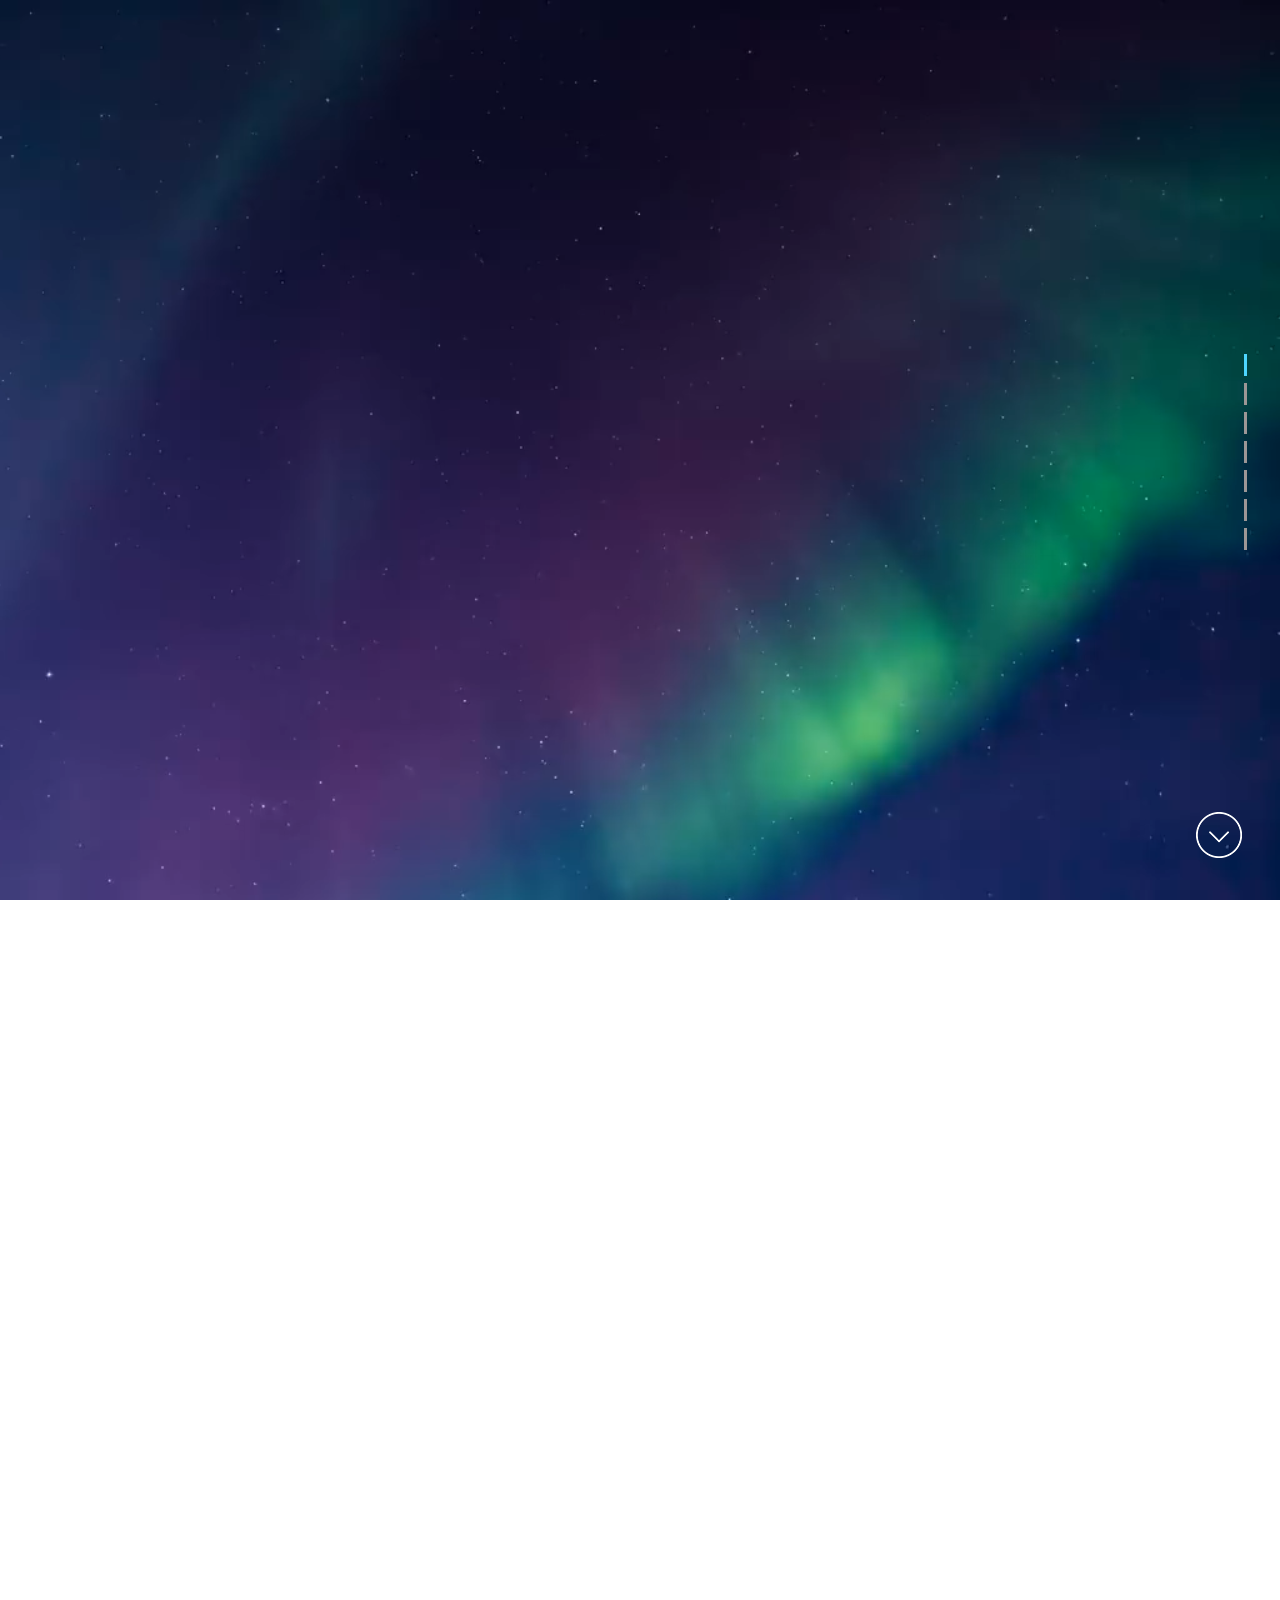
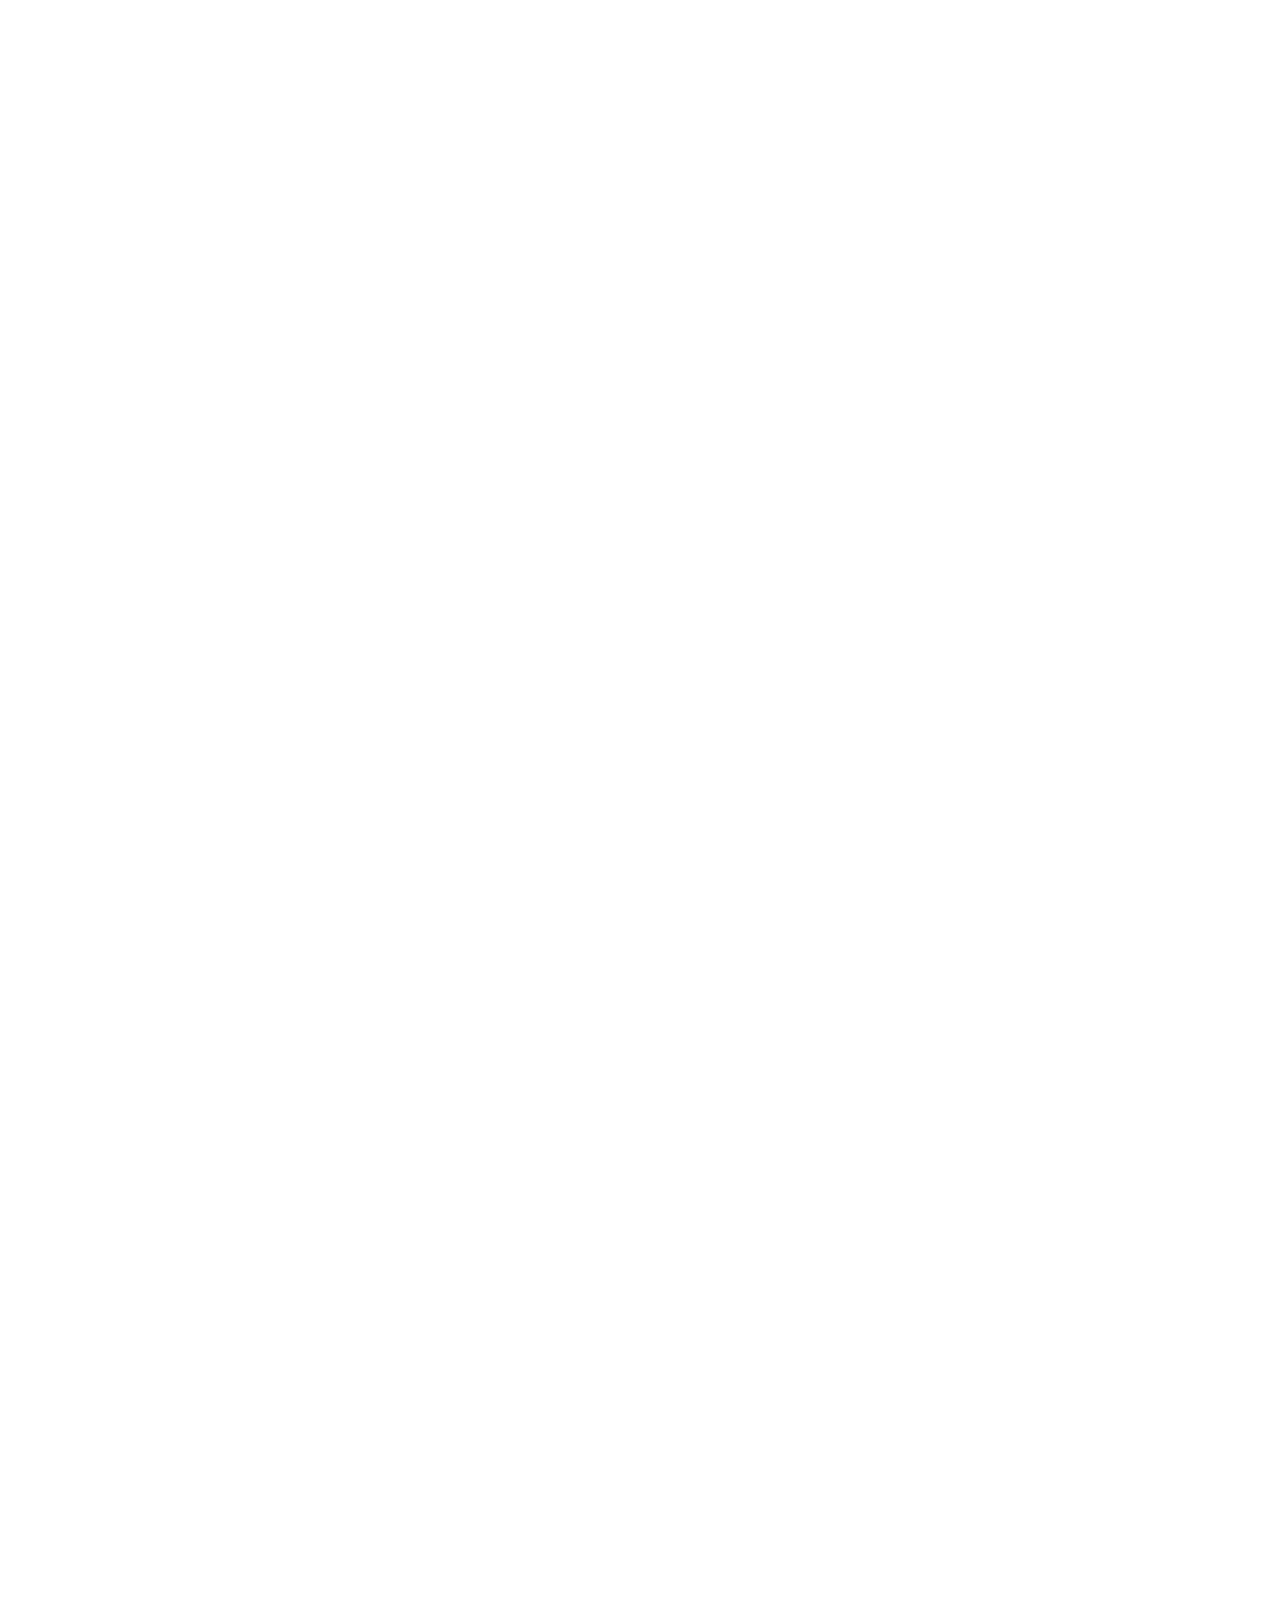
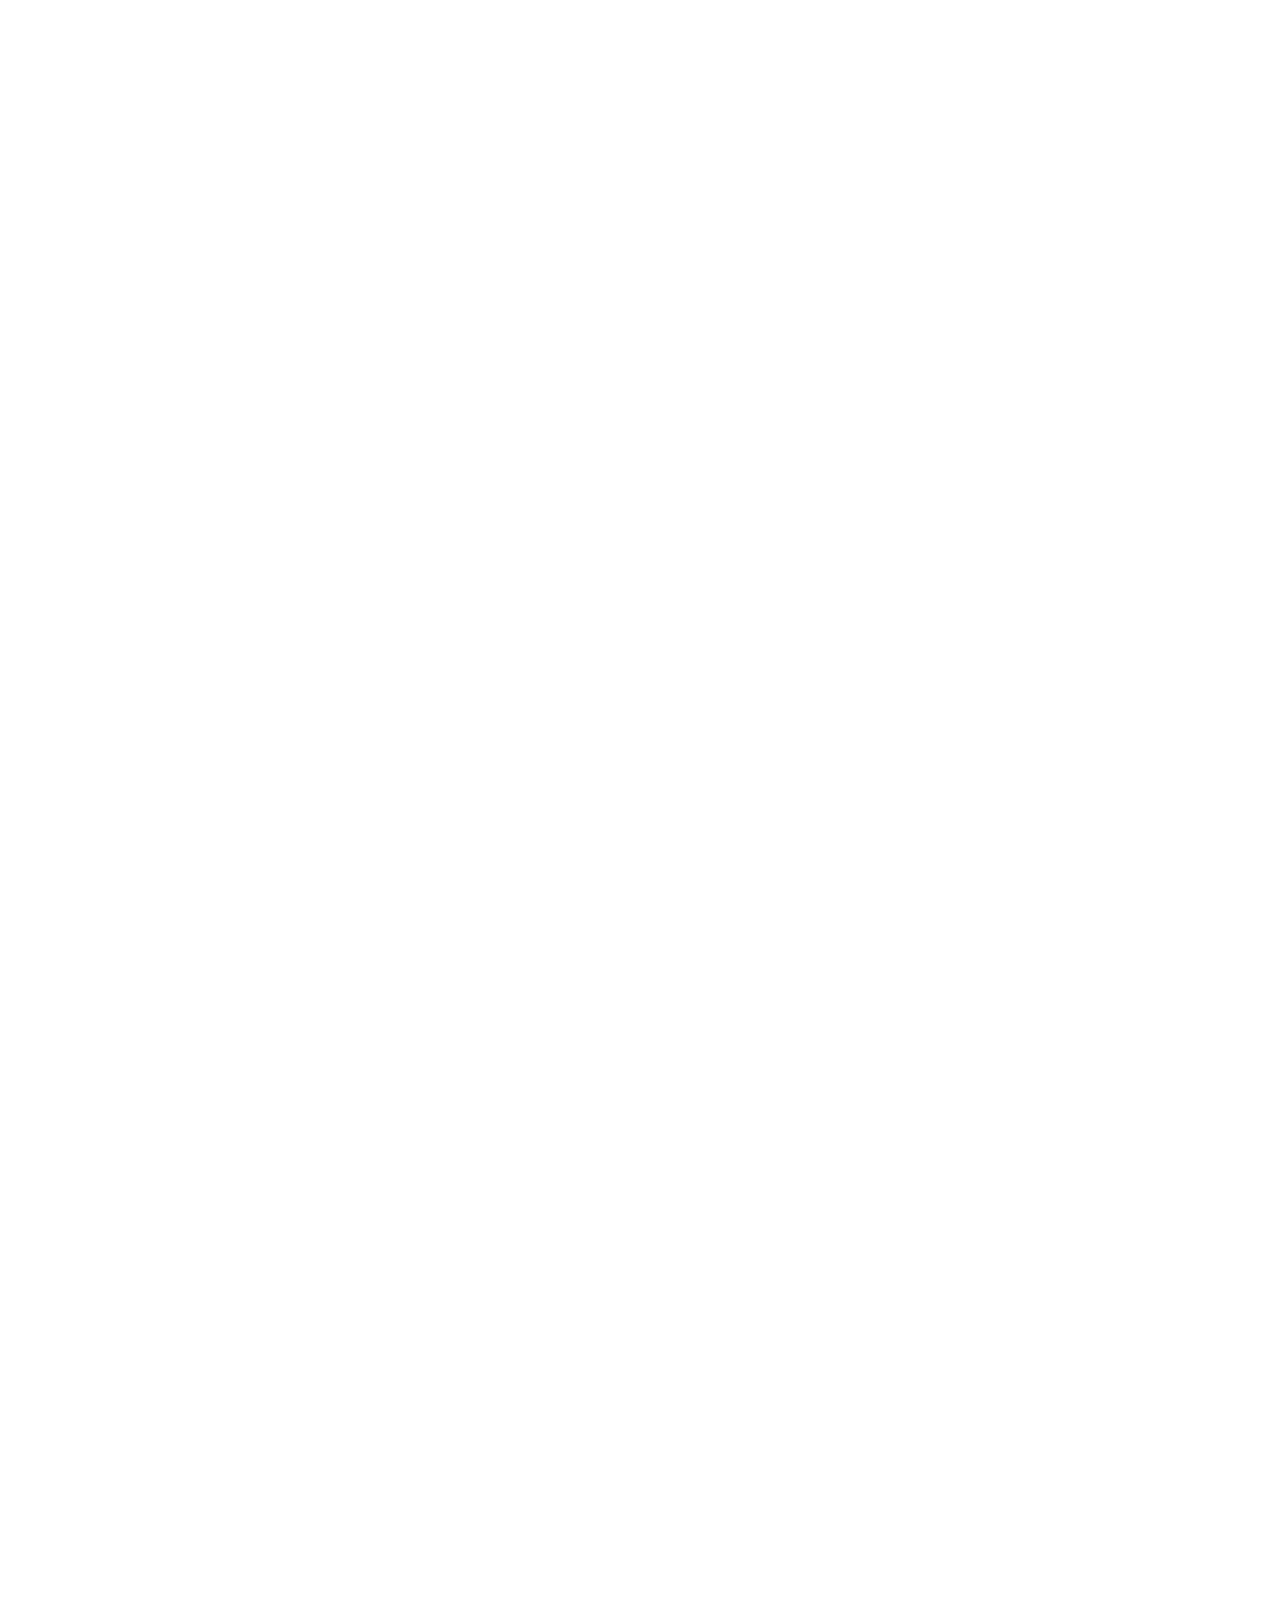
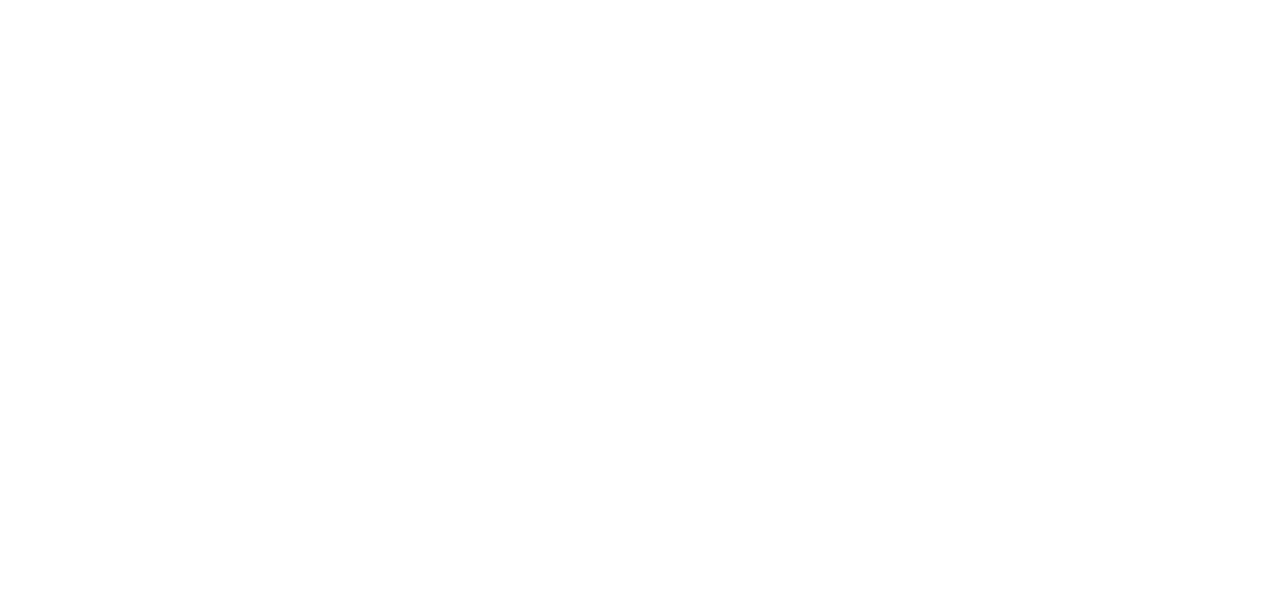
==== commit 717b195c: "Update index.html" ====
--- a/index.html
+++ b/index.html
@@ -466,7 +466,7 @@
                 <div class="col-xs-9 p2-l" align="left" id="page2text1" hidden="true">
                     <div class="font3 w6"></div>
                     <p class="font2"></p>
-                    <p class="font2">以强大的媒体业务为根基，以互联网电视业务为切入点，全力构筑“内容、平台与渠道、服务”在内的媒体生态系统、商业模式和体质架构，实现受众向用户的转变及流量变现，打造最具市场价值和传播力、公信力、影响力的新型互联网媒体集团 。</p>
+                    <p class="font2">上海萤案信息科技有限公司拥有一支互联网思维的年轻团队，自主独立运营极光点播影院品牌，以互联网思维的品牌模式，完善健全的营销与运营体系服务于极光的所有合作方，致力于打造一支“统一品牌、统一管理、统一经营”的现代化管理模式的数字电影院线。</p>
                 </div>
             </div>
             <div class="row w5">
@@ -475,17 +475,17 @@
                     <!--<p class="font2">百视通数字电影院线有限公司是东方明珠新媒体股份有限公司下属全资子公司，SMG成员机构。百视通数字电影院线被广电总局授予《电影发行许可证（专）》，为现在国内唯一符合点播影院规范的发行方。</p>
                     <p class="font2">2016年正式创建极光品牌，由一支互联网思维的年轻团队自主独立运营，以百视通新媒体股份有限公司的海量版权库以及国家数字电影节目中心的节目片库作为内容支撑，以互联网思维的品牌模式，完善健全的营销与运营体系服务于极光的所有合作方，致力于打造一支“统一品牌、统一管理、统一经营”的现代化管理模式的数字电影院线。</p>-->
                     
-                    <div class="font3 w6">极光点播影院</div>
+                    <!--<div class="font3 w6">极光点播影院</div>
                     <p class="font2">上海萤案信息科技有限公司拥有一支互联网思维的年轻团队，自主独立运营极光点播影院品牌，以互联网思维的品牌模式，完善健全的营销与运营体系服务于极光的所有合作方，致力于打造一支“统一品牌、统一管理、统一经营”的现代化管理模式的数字电影院线。</p>
-                    <!--<p class="font2"></p>-->
+                    <p class="font2"></p>-->
                 </div>
                 <div class="col-xs-3" id="page2logo2" hidden="true">
-                    <div><img alt="" src="images/best2.png" style="width: 100%;"></div>
-                    <div class="mp"><img alt="" src="images/P2logo.png"></div>
-                </div>
-
-                <!--<div class="col-xs-3" id="page2logo1" hidden="true">
-                    <div class="mp"><img alt="" src="images/jiguang2.png"></div>
+                    <!--<div><img alt="" src="images/best2.png" style="width: 100%;"></div>-->
+                    <!--<div class="mp"><img alt="" src="images/P2logo.png"></div>-->
+                </div>
+
+                <!--<div class="col-xs-3" id="page2logo1" hidden="true">-->
+                    <!--<div class="mp"><img alt="" src="images/jiguang2.png"></div>-->
                 </div>
                 <div class="col-xs-9 p2-l" align="left" id="page2text1" hidden="true">
                     <div class="font3 w6">极光私人影院</div>
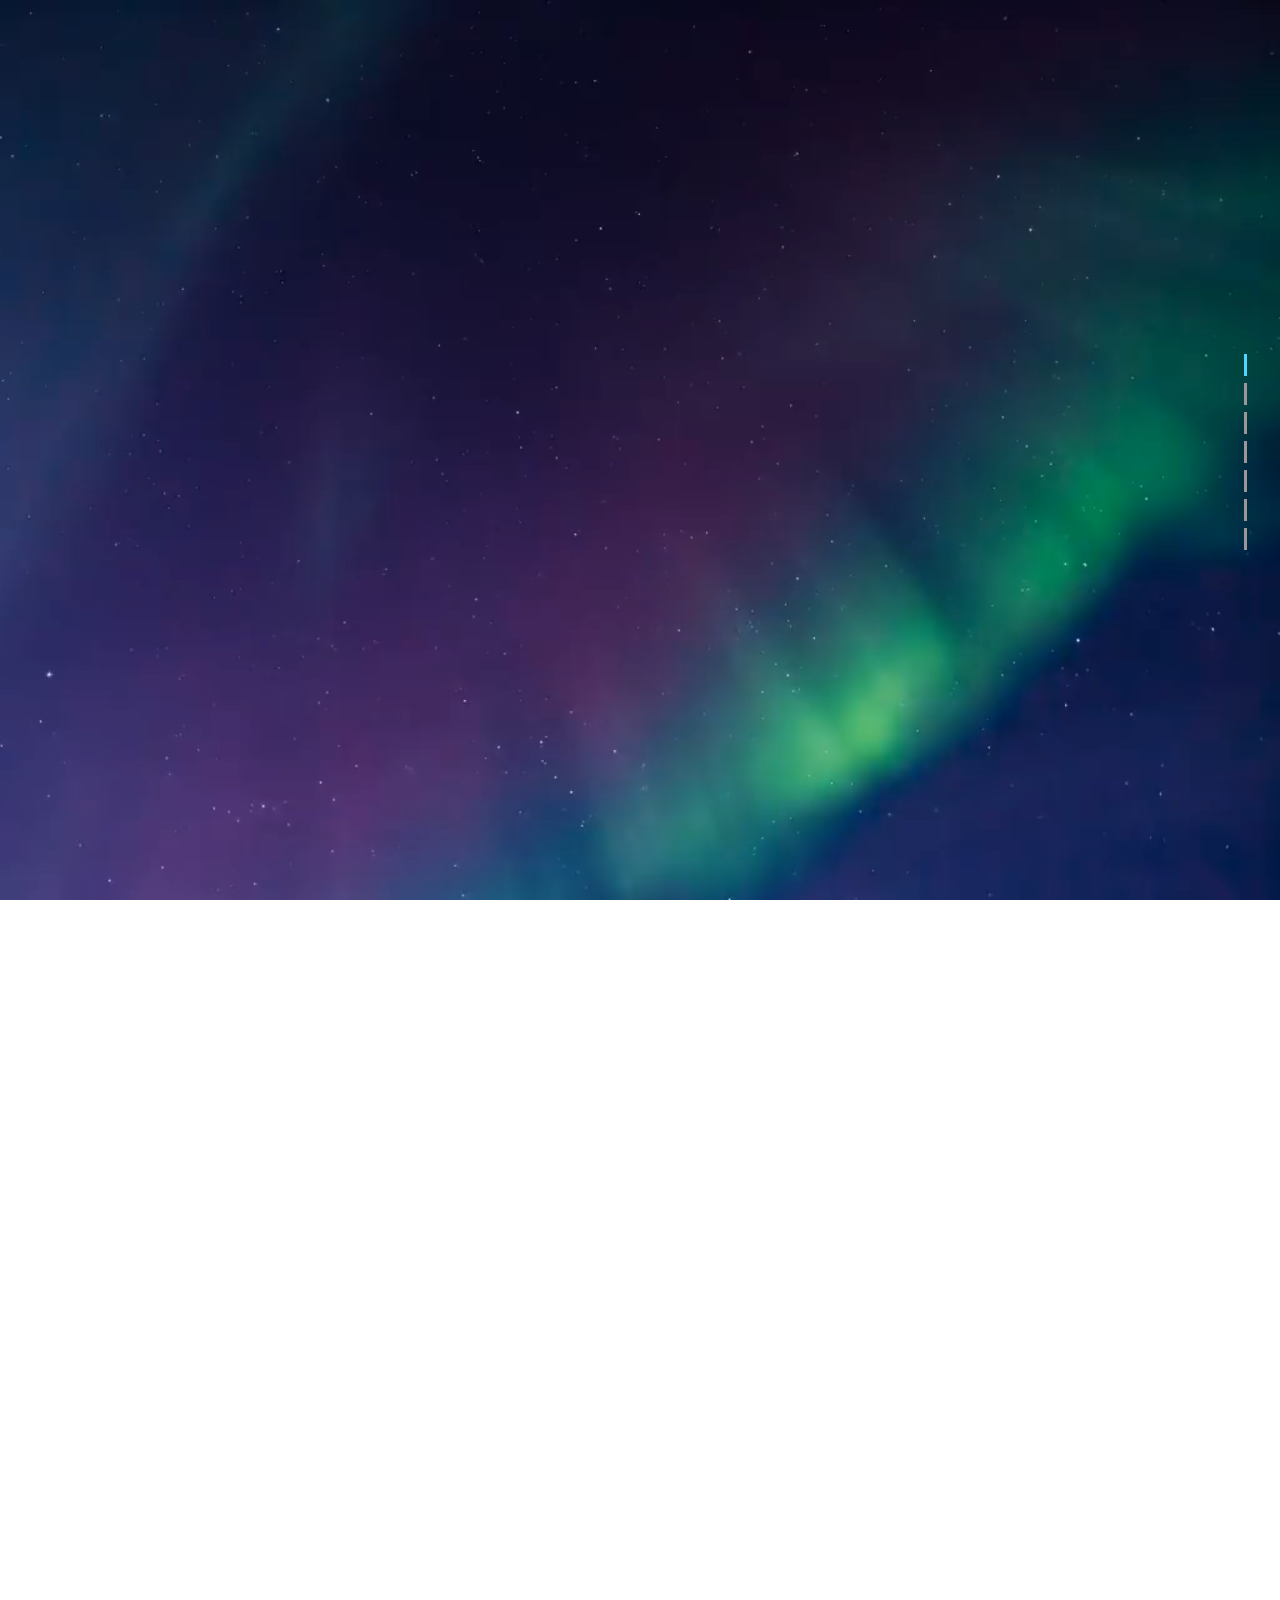
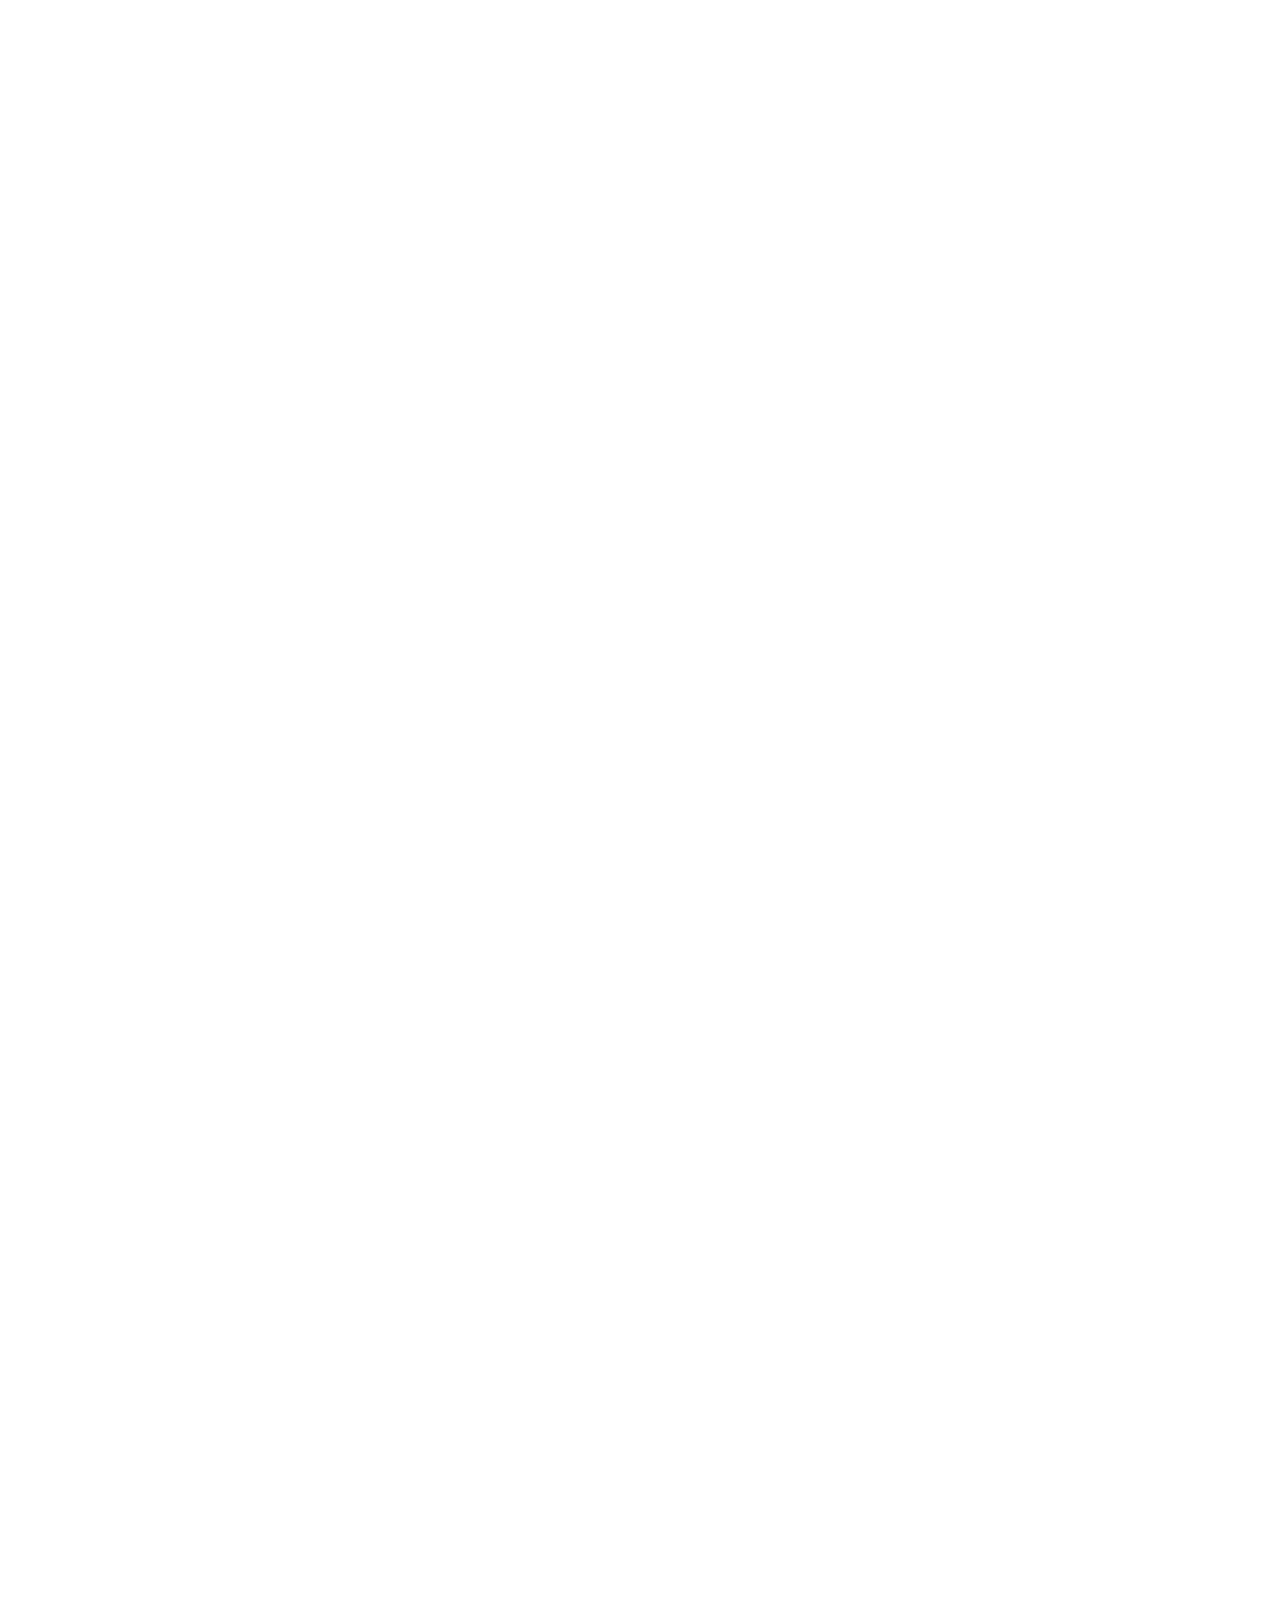
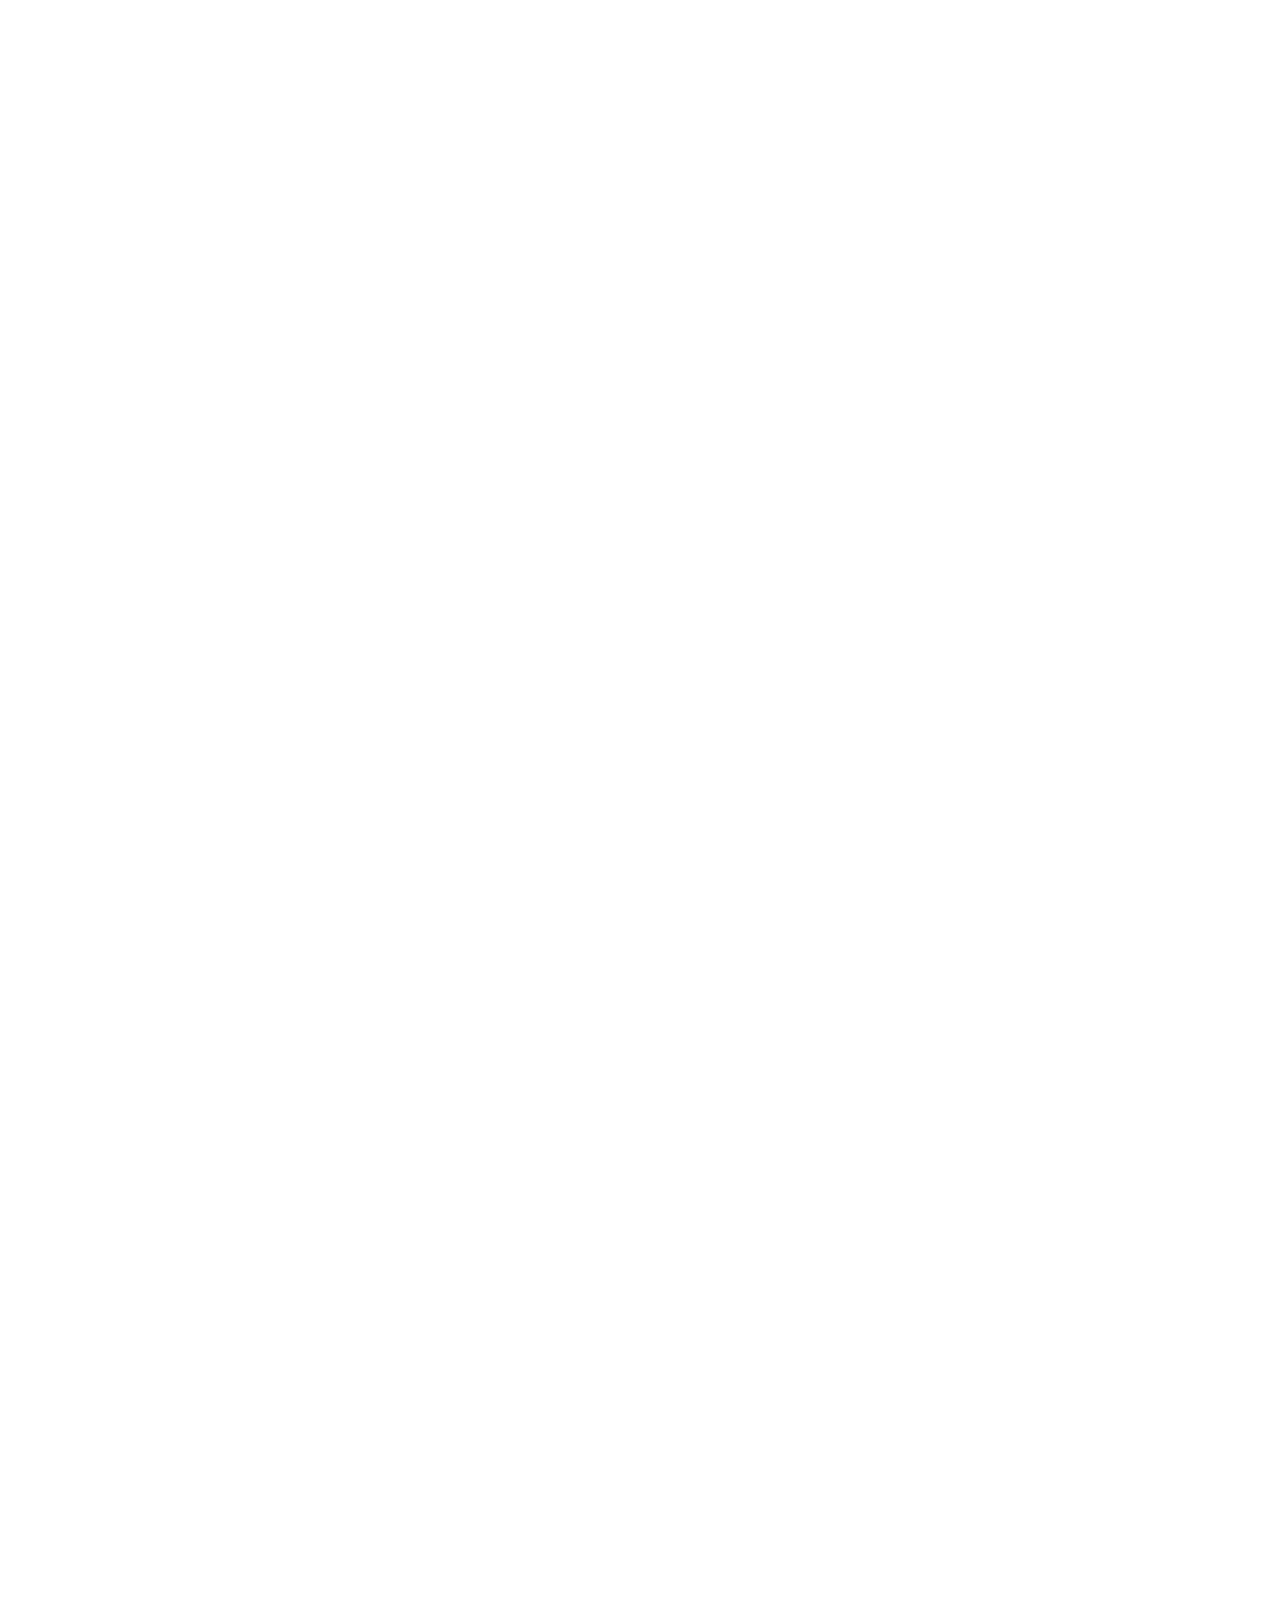
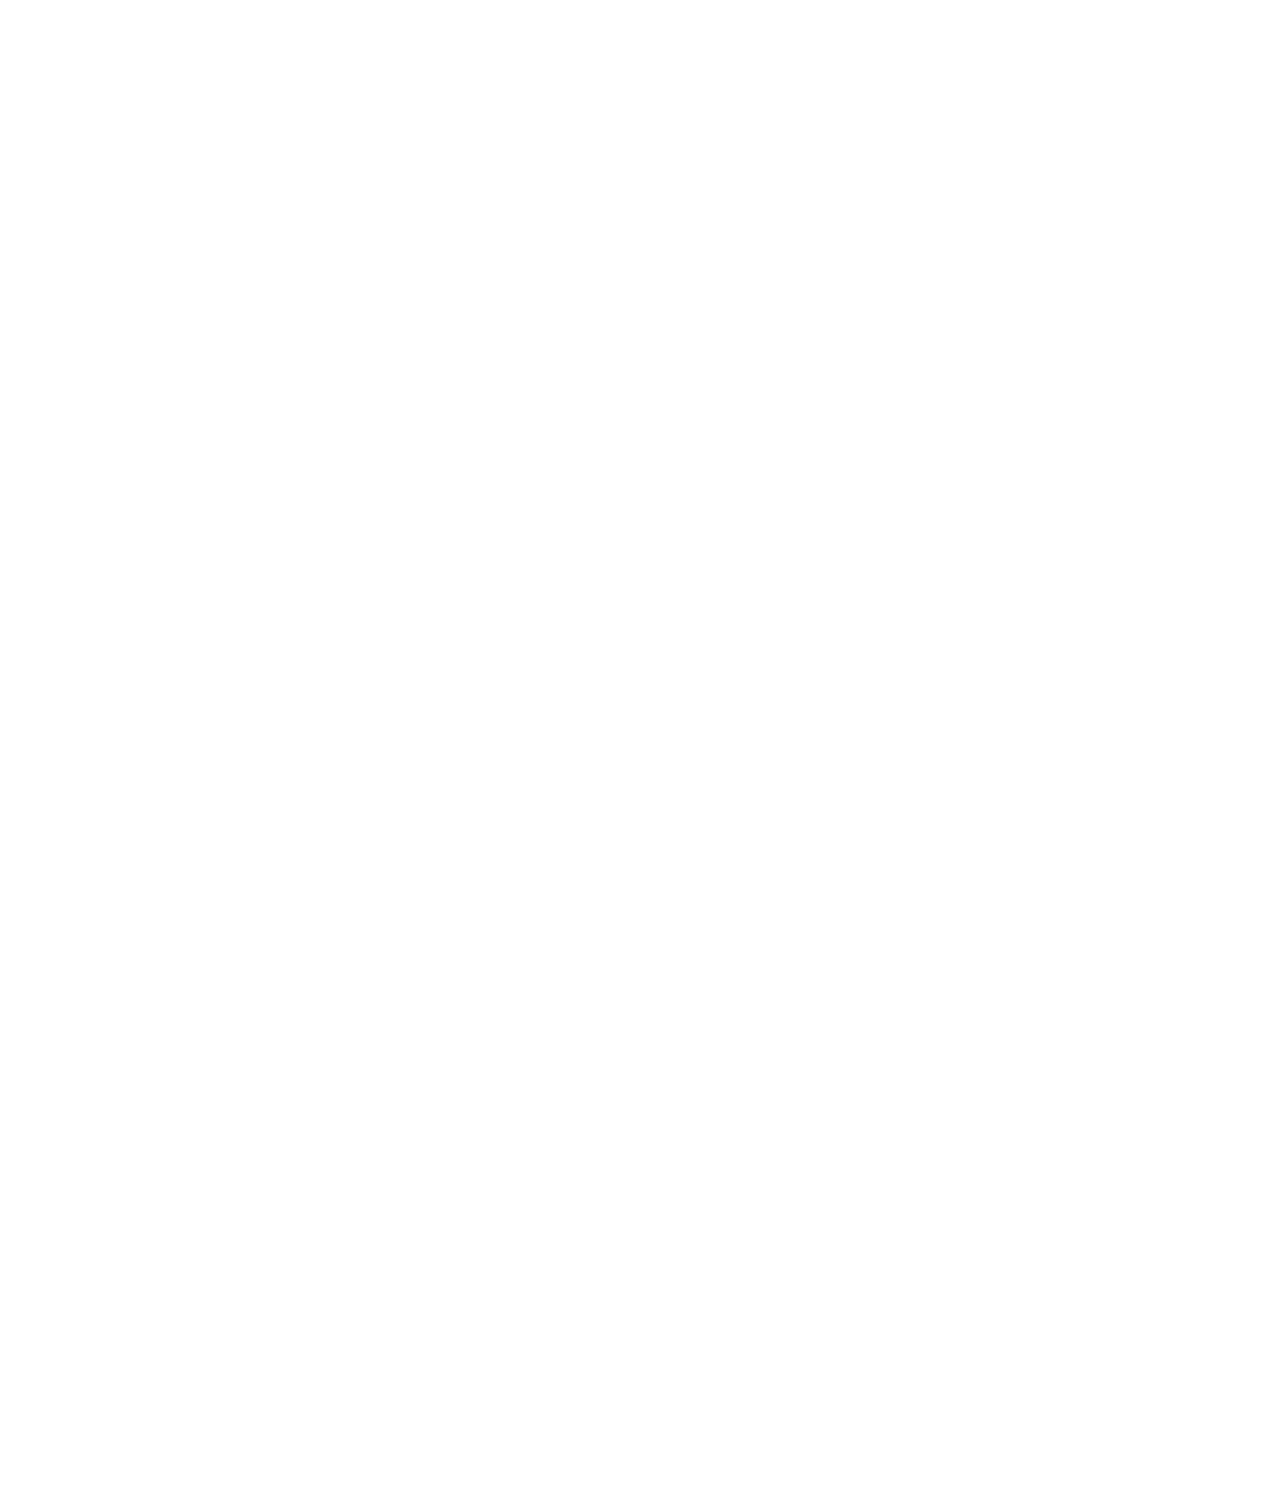
==== commit c87936db: "Update index.html" ====
--- a/index.html
+++ b/index.html
@@ -450,8 +450,8 @@
                 </div>
             </div>
             <div class="w2" align="left" id="BMsummary" style="display: none;">
-                <img src="images/2.gif"> <span class="sp1">东方明珠集团百视通数字电影有限公司</span>
-                <img src="images/2.gif"> <span class="sp1">上海莹案信息科技有限公司</span> 
+                 <!--<img src="images/2.gif"> <span class="sp1">东方明珠集团百视通数字电影有限公司</span>-->
+                 <!--<img src="images/2.gif"> <span class="sp1">上海莹案信息科技有限公司</span>-->
             </div>
 
         </div>
@@ -475,8 +475,8 @@
                     <!--<p class="font2">百视通数字电影院线有限公司是东方明珠新媒体股份有限公司下属全资子公司，SMG成员机构。百视通数字电影院线被广电总局授予《电影发行许可证（专）》，为现在国内唯一符合点播影院规范的发行方。</p>
                     <p class="font2">2016年正式创建极光品牌，由一支互联网思维的年轻团队自主独立运营，以百视通新媒体股份有限公司的海量版权库以及国家数字电影节目中心的节目片库作为内容支撑，以互联网思维的品牌模式，完善健全的营销与运营体系服务于极光的所有合作方，致力于打造一支“统一品牌、统一管理、统一经营”的现代化管理模式的数字电影院线。</p>-->
                     
-                    <!--<div class="font3 w6">极光点播影院</div>
-                    <p class="font2">上海萤案信息科技有限公司拥有一支互联网思维的年轻团队，自主独立运营极光点播影院品牌，以互联网思维的品牌模式，完善健全的营销与运营体系服务于极光的所有合作方，致力于打造一支“统一品牌、统一管理、统一经营”的现代化管理模式的数字电影院线。</p>
+                    <!--<div class="font3 w6">极光点播影院</div>-->
+                    <!--<p class="font2">上海萤案信息科技有限公司拥有一支互联网思维的年轻团队，自主独立运营极光点播影院品牌，以互联网思维的品牌模式，完善健全的营销与运营体系服务于极光的所有合作方，致力于打造一支“统一品牌、统一管理、统一经营”的现代化管理模式的数字电影院线。</p>
                     <p class="font2"></p>-->
                 </div>
                 <div class="col-xs-3" id="page2logo2" hidden="true">
@@ -484,15 +484,15 @@
                     <!--<div class="mp"><img alt="" src="images/P2logo.png"></div>-->
                 </div>
 
-                <!--<div class="col-xs-3" id="page2logo1" hidden="true">-->
-                    <!--<div class="mp"><img alt="" src="images/jiguang2.png"></div>-->
+                <div class="col-xs-3" id="page2logo1" hidden="true">
+                <div class="mp"><img alt="" src="images/jiguang2.png"></div>
                 </div>
                 <div class="col-xs-9 p2-l" align="left" id="page2text1" hidden="true">
                     <div class="font3 w6">极光私人影院</div>
                     <p class="font2">极光私人影院率属于上海萤案信息科技有限公司，我们的两位创始人作为复旦校友， 一位80后资深产品经理人、一位90后互联网创业者，因为热爱电影，且看好中国电影产业的未来发展而共同创业， 他们自2011年以来就在点播系统、播放设备、观影工程条件、用户体验等多方位探索电影视听娱乐新体验， 可以说目前全国40%私人影院播放系统都出自或模仿自他们之手，通过不断的体系完善和对市场的深入了解， 终于在2016打造出了极光私人影院这一全国性品牌，并立即获得了上海文广集团旗下的百视通鼎力支持，成为我们的长期战略合作伙伴。
                     </p>
                     <p class="font2">上海萤案信息科技有限公司于2016年正式创建极光品牌，由一支互联网思维的年轻团队自主独立运营，以互联网思维的品牌模式，完善健全的营销与运营体系服务于极光的所有合作方，致力于打造一支“统一品牌、统一管理、统一经营”的现代化管理模式的数字电影院线。 </p>
-                </div>-->
+                </div>
             </div>
             <div class="down">
                 <img src="images/down-arrow.png" alt="" onclick="$.fn.fullpage.moveSectionDown();">
